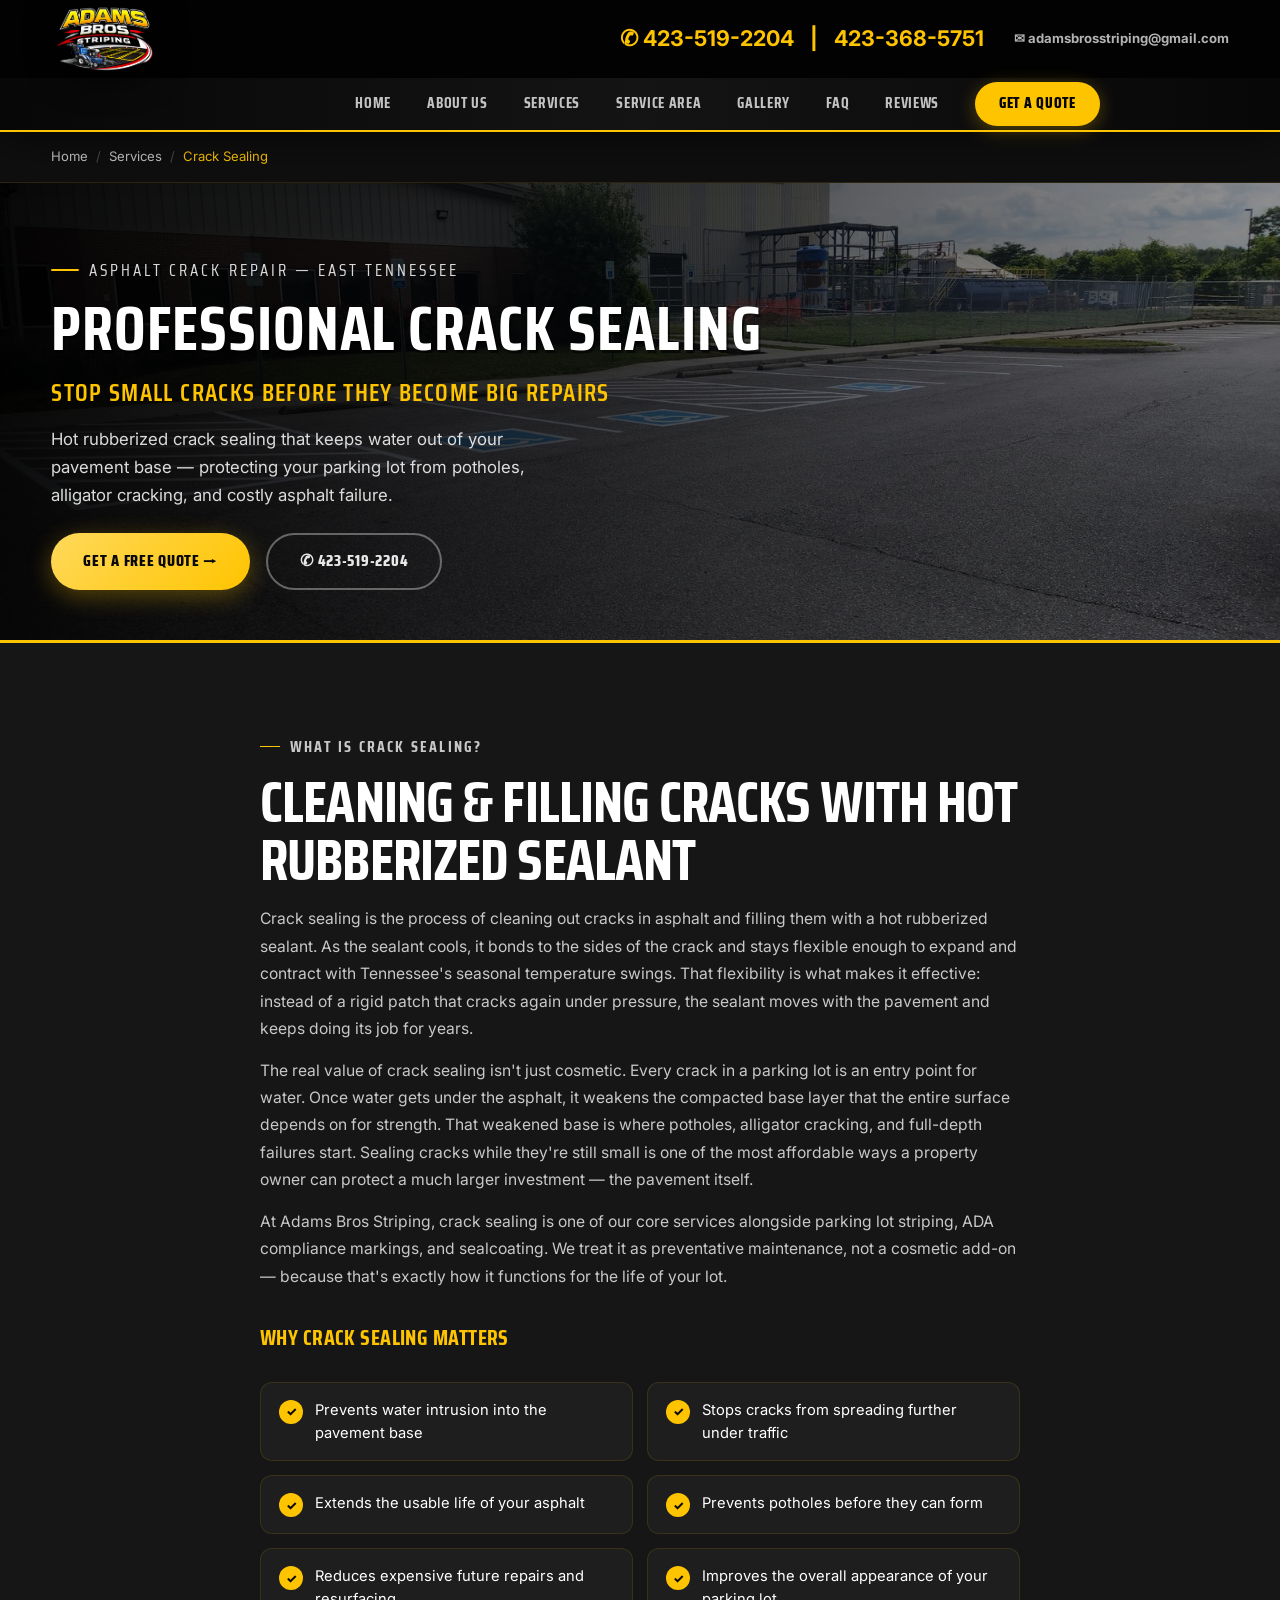
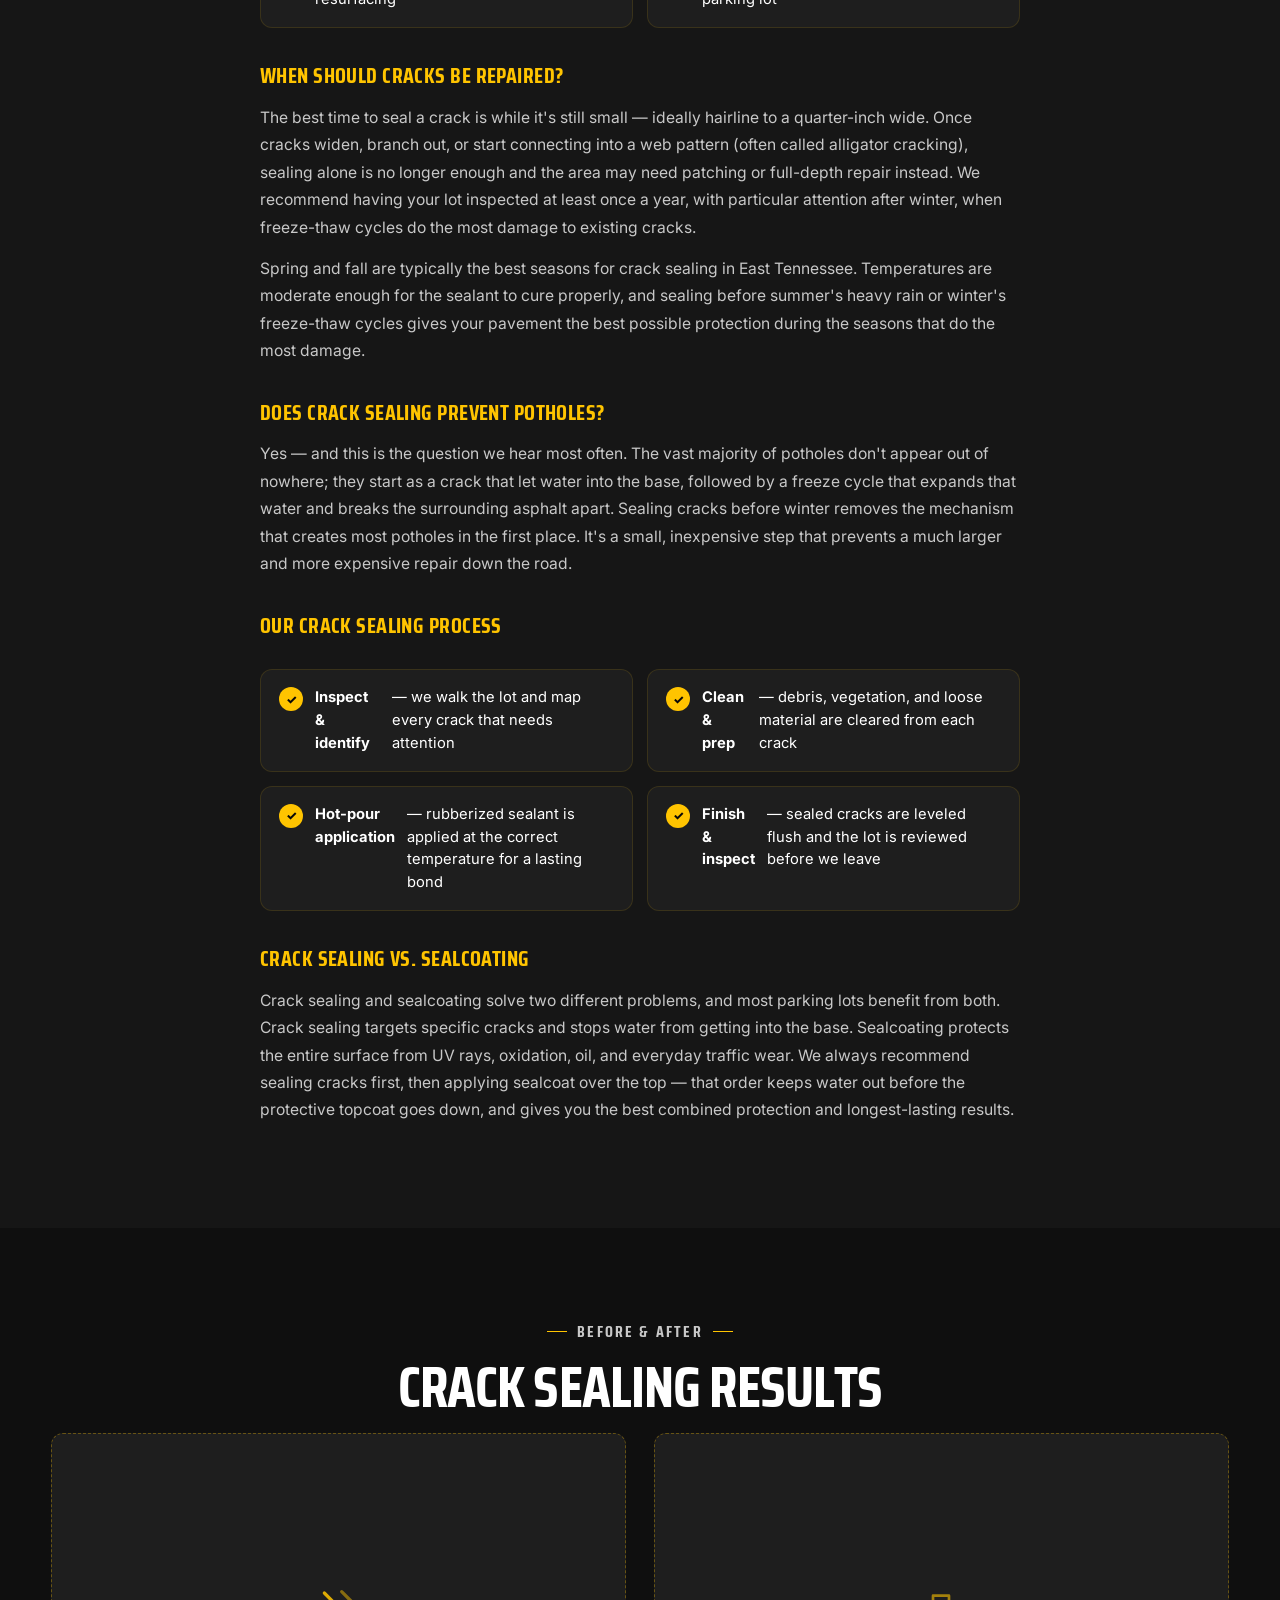
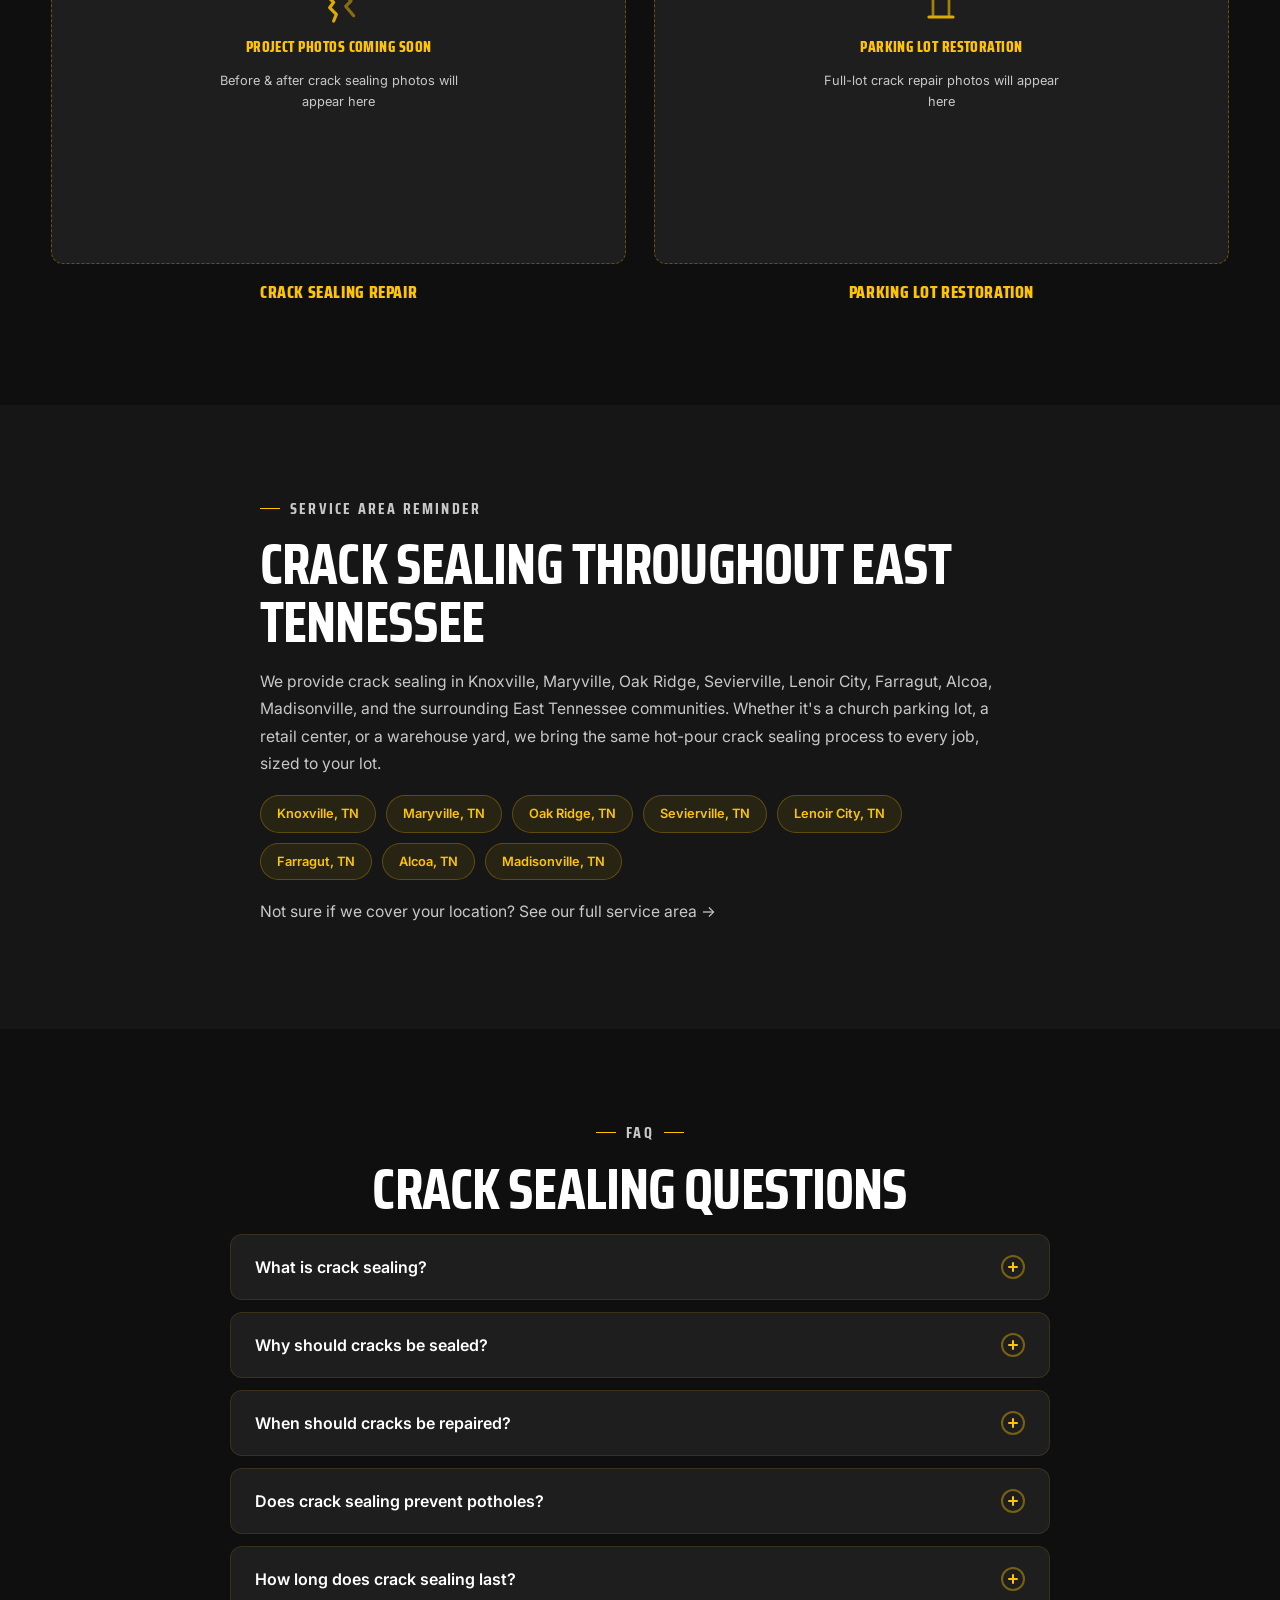
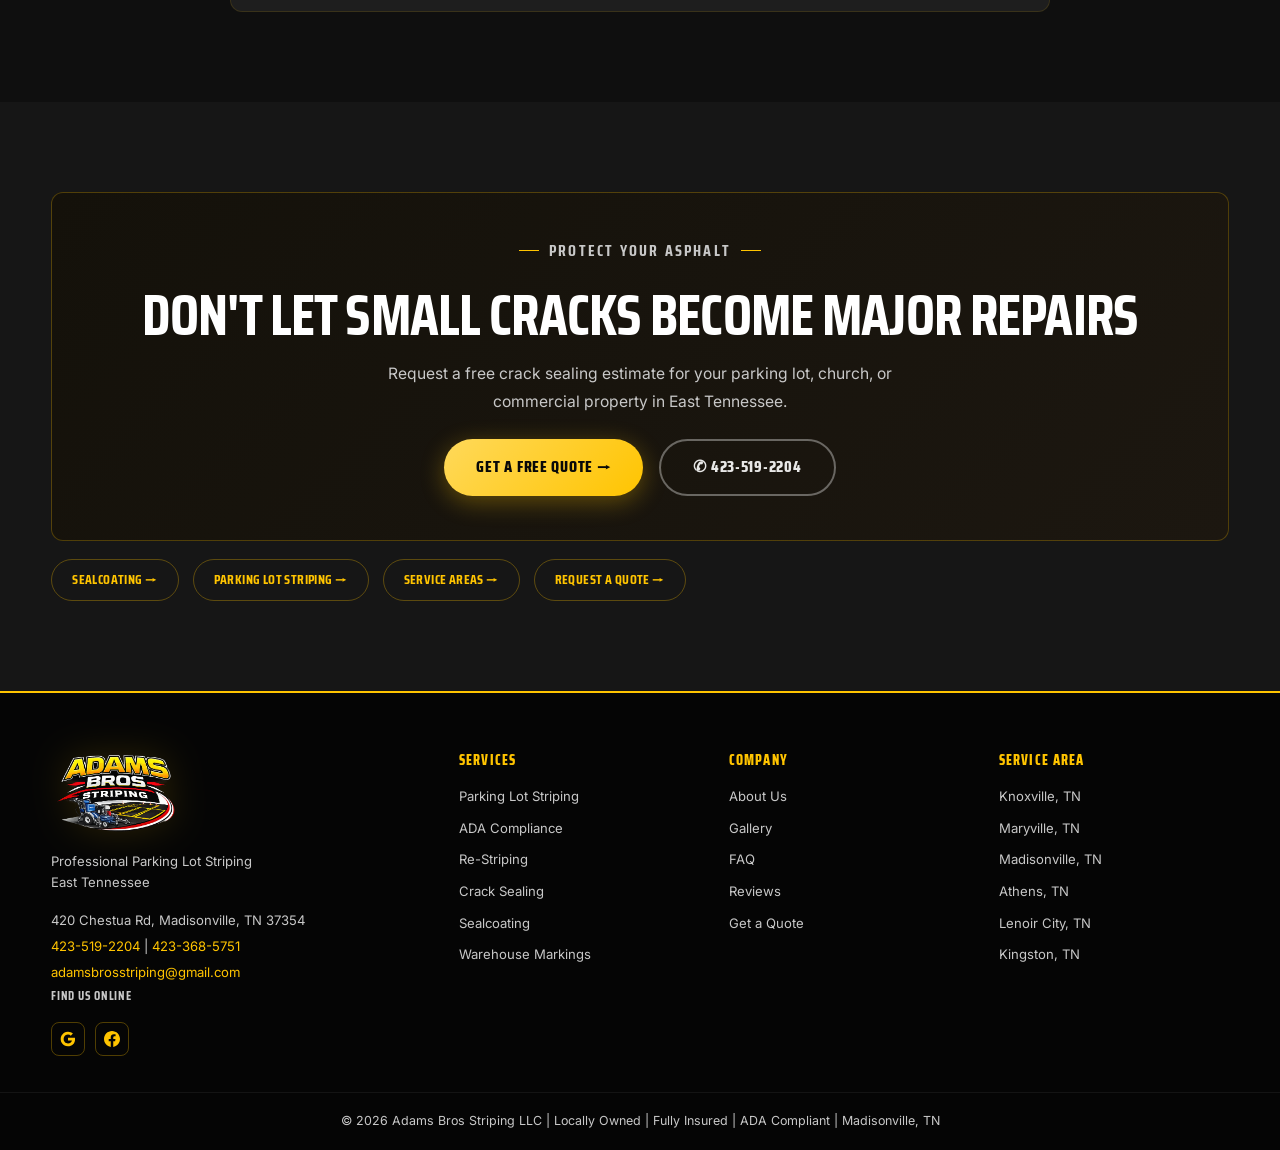
==== services/crack-sealing/index.html @ 1190835a "feat: add Crack Sealing & Sealcoating as core services" ====
<!DOCTYPE html>
<html lang="en">
<head>
<meta charset="utf-8">
<meta name="viewport" content="width=device-width, initial-scale=1.0">
<title>Crack Sealing in East Tennessee | Adams Bros Striping</title>
<meta name="description" content="Professional hot rubberized crack sealing for parking lots across East Tennessee. Stop water damage and potholes before they start. Free estimates — call 423-519-2204.">
<link rel="canonical" href="https://adamsstriping.com/services/crack-sealing/">

<meta property="og:type" content="website">
<meta property="og:url" content="https://adamsstriping.com/services/crack-sealing/">
<meta property="og:title" content="Crack Sealing in East Tennessee | Adams Bros Striping">
<meta property="og:description" content="Hot rubberized crack sealing that stops water intrusion, spreading cracks, and potholes. Serving Knoxville, Maryville, Oak Ridge, Sevierville &amp; East Tennessee.">
<meta property="og:image" content="https://adamsstriping.com/assets/finished-work-03.jpg">
<meta property="og:locale" content="en_US">
<meta property="og:site_name" content="Adams Bros Striping">

<meta name="twitter:card" content="summary_large_image">
<meta name="twitter:title" content="Crack Sealing in East Tennessee | Adams Bros Striping">
<meta name="twitter:description" content="Hot rubberized crack sealing that stops water intrusion, spreading cracks, and potholes throughout East Tennessee. Free estimates.">
<meta name="twitter:image" content="https://adamsstriping.com/assets/finished-work-03.jpg">

<meta name="geo.region" content="US-TN">
<meta name="geo.placename" content="Madisonville, Tennessee">
<meta name="geo.position" content="35.5198;-84.3632">
<meta name="ICBM" content="35.5198, -84.3632">

<link rel="icon" href="/favicon.ico" sizes="any">
<link rel="icon" type="image/png" sizes="32x32" href="/favicon-32x32.png">
<link rel="icon" type="image/png" sizes="16x16" href="/favicon-16x16.png">
<link rel="apple-touch-icon" href="/apple-touch-icon.png">
<link rel="manifest" href="/site.webmanifest">
<meta name="theme-color" content="#000000">

<link rel="preconnect" href="https://fonts.googleapis.com">
<link rel="preconnect" href="https://fonts.gstatic.com" crossorigin>
<link href="https://fonts.googleapis.com/css2?family=Saira+Condensed:wght@500;600;700;800&amp;family=Inter:wght@300;400;500;600;700&amp;display=swap" rel="stylesheet">
<link rel="stylesheet" href="../../styles.css">

<script type="application/ld+json">
{"@context":"https://schema.org","@type":"BreadcrumbList","itemListElement":[{"@type":"ListItem","position":1,"name":"Home","item":"https://adamsstriping.com/"},{"@type":"ListItem","position":2,"name":"Services","item":"https://adamsstriping.com/#services"},{"@type":"ListItem","position":3,"name":"Crack Sealing","item":"https://adamsstriping.com/services/crack-sealing/"}]}
</script>
<script type="application/ld+json">
{"@context":"https://schema.org","@type":"Service","serviceType":"Asphalt Crack Sealing","name":"Crack Sealing","description":"Hot rubberized crack sealing for parking lots and asphalt surfaces, preventing water intrusion, pothole formation, and costly pavement failure.","provider":{"@type":"LocalBusiness","name":"Adams Bros Striping LLC","telephone":"+14235192204","url":"https://adamsstriping.com","address":{"@type":"PostalAddress","streetAddress":"420 Chestua Rd","addressLocality":"Madisonville","addressRegion":"TN","postalCode":"37354","addressCountry":"US"}},"areaServed":[{"@type":"City","name":"Knoxville"},{"@type":"City","name":"Maryville"},{"@type":"City","name":"Oak Ridge"},{"@type":"City","name":"Sevierville"},{"@type":"City","name":"Madisonville"},{"@type":"City","name":"Lenoir City"},{"@type":"City","name":"Farragut"},{"@type":"City","name":"Alcoa"}],"url":"https://adamsstriping.com/services/crack-sealing/"}
</script>
<script type="application/ld+json">
{"@context":"https://schema.org","@type":"FAQPage","mainEntity":[{"@type":"Question","name":"What is crack sealing?","acceptedAnswer":{"@type":"Answer","text":"Crack sealing is the process of cleaning out cracks in asphalt and filling them with a hot rubberized sealant. The sealant bonds to the sides of the crack and flexes with temperature changes, keeping water from reaching the base layer underneath the pavement."}},{"@type":"Question","name":"Why should cracks be sealed?","acceptedAnswer":{"@type":"Answer","text":"Unsealed cracks let water seep beneath the asphalt, where it weakens the base, freezes and expands in winter, and accelerates alligator cracking and potholes. Sealing cracks early is one of the most cost-effective ways to protect a parking lot and delay expensive resurfacing."}},{"@type":"Question","name":"When should cracks be repaired?","acceptedAnswer":{"@type":"Answer","text":"Cracks should be sealed as soon as they appear, ideally while they are still hairline or small. Sealing in spring or fall, before heavy rain or freeze-thaw cycles, gives the sealant the best chance to cure properly and protect the pavement year-round."}},{"@type":"Question","name":"Does crack sealing prevent potholes?","acceptedAnswer":{"@type":"Answer","text":"Yes. Most potholes start as small cracks that let water into the base. Sealing those cracks before winter or heavy rain removes the main cause of pothole formation and significantly reduces the risk of larger pavement failures."}},{"@type":"Question","name":"How long does crack sealing last?","acceptedAnswer":{"@type":"Answer","text":"Properly applied hot rubberized crack sealant typically lasts 3-5 years, depending on traffic volume, crack size, and weather exposure. Routine crack sealing every few years is far less expensive than patching or repaving a deteriorated lot."}}]}
</script>
<meta name="deploy-version" content="adams-striping-crack-sealcoat-2026-07-23">
</head>
<body>

<div class="sticky-cta" id="stickyCta" aria-hidden="true">
  <a class="sticky-cta-btn" href="../../#quote">Get a Free Quote →</a>
</div>

<header class="site-header">
  <div class="topbar">
    <a class="brand" href="../../#home" aria-label="Adams Bros Striping Home">
      <img src="../../assets/adams-bros-logo.png" alt="Adams Bros Striping logo" width="220" height="150">
    </a>
    <div class="top-contact">
      <span>✆ <a href="tel:4235192204">423-519-2204</a></span>
      <b>|</b>
      <span><a href="tel:4233685751">423-368-5751</a></span>
      <span class="mail">✉ <a href="mailto:adamsbrosstriping@gmail.com">adamsbrosstriping@gmail.com</a></span>
    </div>
    <button class="menu-btn" id="menuBtn" aria-controls="navMenu" aria-expanded="false" aria-label="Open navigation menu">
      <span></span><span></span><span></span>
    </button>
  </div>
  <nav class="nav" id="navMenu" aria-label="Main navigation">
    <a href="../../#home">Home</a>
    <a href="../../#about">About Us</a>
    <a href="../../#services">Services</a>
    <a href="../../#service-area">Service Area</a>
    <a href="../../#gallery">Gallery</a>
    <a href="#faq">FAQ</a>
    <a href="../../#testimonials">Reviews</a>
    <a class="quote-nav" href="../../#quote">Get a Quote</a>
  </nav>
</header>

<div class="breadcrumb-bar">
  <div class="container breadcrumb">
    <a href="../../#home">Home</a><span class="sep">/</span>
    <a href="../../#services">Services</a><span class="sep">/</span>
    <span class="current" aria-current="page">Crack Sealing</span>
  </div>
</div>

<main>

  <section class="hero hero--page hero--crack" aria-label="Crack sealing hero">
    <div class="hero-content">
      <p class="hero-eyebrow">Asphalt Crack Repair — East Tennessee</p>
      <h1>Professional Crack Sealing</h1>
      <h2>Stop Small Cracks Before They Become Big Repairs</h2>
      <p>Hot rubberized crack sealing that keeps water out of your pavement base — protecting your parking lot from potholes, alligator cracking, and costly asphalt failure.</p>
      <div class="hero-btns">
        <a class="btn" href="../../#quote">Get a Free Quote →</a>
        <a class="btn btn-outline" href="tel:4235192204">✆ 423-519-2204</a>
      </div>
    </div>
  </section>

  <section class="section">
    <div class="container svc-prose">
      <p class="eyebrow">What Is Crack Sealing?</p>
      <h2>Cleaning &amp; Filling Cracks With Hot Rubberized Sealant</h2>
      <p>Crack sealing is the process of cleaning out cracks in asphalt and filling them with a hot rubberized sealant. As the sealant cools, it bonds to the sides of the crack and stays flexible enough to expand and contract with Tennessee's seasonal temperature swings. That flexibility is what makes it effective: instead of a rigid patch that cracks again under pressure, the sealant moves with the pavement and keeps doing its job for years.</p>
      <p>The real value of crack sealing isn't just cosmetic. Every crack in a parking lot is an entry point for water. Once water gets under the asphalt, it weakens the compacted base layer that the entire surface depends on for strength. That weakened base is where potholes, alligator cracking, and full-depth failures start. Sealing cracks while they're still small is one of the most affordable ways a property owner can protect a much larger investment — the pavement itself.</p>
      <p>At Adams Bros Striping, crack sealing is one of our core services alongside <a href="../../#services">parking lot striping</a>, ADA compliance markings, and <a href="sealcoating/">sealcoating</a>. We treat it as preventative maintenance, not a cosmetic add-on — because that's exactly how it functions for the life of your lot.</p>

      <h3>Why Crack Sealing Matters</h3>
      <ul class="benefit-grid">
        <li>Prevents water intrusion into the pavement base</li>
        <li>Stops cracks from spreading further under traffic</li>
        <li>Extends the usable life of your asphalt</li>
        <li>Prevents potholes before they can form</li>
        <li>Reduces expensive future repairs and resurfacing</li>
        <li>Improves the overall appearance of your parking lot</li>
      </ul>

      <h3>When Should Cracks Be Repaired?</h3>
      <p>The best time to seal a crack is while it's still small — ideally hairline to a quarter-inch wide. Once cracks widen, branch out, or start connecting into a web pattern (often called alligator cracking), sealing alone is no longer enough and the area may need patching or full-depth repair instead. We recommend having your lot inspected at least once a year, with particular attention after winter, when freeze-thaw cycles do the most damage to existing cracks.</p>
      <p>Spring and fall are typically the best seasons for crack sealing in East Tennessee. Temperatures are moderate enough for the sealant to cure properly, and sealing before summer's heavy rain or winter's freeze-thaw cycles gives your pavement the best possible protection during the seasons that do the most damage.</p>

      <h3>Does Crack Sealing Prevent Potholes?</h3>
      <p>Yes — and this is the question we hear most often. The vast majority of potholes don't appear out of nowhere; they start as a crack that let water into the base, followed by a freeze cycle that expands that water and breaks the surrounding asphalt apart. Sealing cracks before winter removes the mechanism that creates most potholes in the first place. It's a small, inexpensive step that prevents a much larger and more expensive repair down the road.</p>

      <h3>Our Crack Sealing Process</h3>
      <ul class="benefit-grid">
        <li><strong>Inspect &amp; identify</strong> — we walk the lot and map every crack that needs attention</li>
        <li><strong>Clean &amp; prep</strong> — debris, vegetation, and loose material are cleared from each crack</li>
        <li><strong>Hot-pour application</strong> — rubberized sealant is applied at the correct temperature for a lasting bond</li>
        <li><strong>Finish &amp; inspect</strong> — sealed cracks are leveled flush and the lot is reviewed before we leave</li>
      </ul>

      <h3>Crack Sealing vs. Sealcoating</h3>
      <p>Crack sealing and <a href="sealcoating/">sealcoating</a> solve two different problems, and most parking lots benefit from both. Crack sealing targets specific cracks and stops water from getting into the base. Sealcoating protects the entire surface from UV rays, oxidation, oil, and everyday traffic wear. We always recommend sealing cracks first, then applying sealcoat over the top — that order keeps water out before the protective topcoat goes down, and gives you the best combined protection and longest-lasting results.</p>
    </div>
  </section>

  <section class="section">
    <div class="container">
      <p class="eyebrow center">Before &amp; After</p>
      <h2 class="center-title">Crack Sealing Results</h2>
      <!--
        Ready to activate once real project photos are available — replace the
        .ph-card block below with a .ba-card slider matching the homepage gallery:

        <div class="ba-card reveal">
          <div class="ba-slider" role="slider" tabindex="0" aria-label="Before and after: crack sealing" aria-valuemin="0" aria-valuemax="100" aria-valuenow="50">
            <img src="../../assets/crack-sealing-before.jpg" alt="Cracked asphalt parking lot before crack sealing">
            <div class="ba-after"><img src="../../assets/crack-sealing-after.jpg" alt="Parking lot after hot rubberized crack sealing"></div>
            <div class="ba-handle" aria-hidden="true"></div>
            <span class="label before">Before</span>
            <span class="label after">After</span>
          </div>
          <h3>Crack Sealing Repair</h3>
        </div>
      -->
      <div class="ph-grid">
        <div class="ph-card-wrap">
          <div class="ph-card reveal">
            <svg xmlns="http://www.w3.org/2000/svg" viewBox="0 0 30 30" fill="none" aria-hidden="true">
              <path d="M4 6 L11 13 L8 17 L13 22 L11 27" stroke="#FFC400" stroke-width="2.4" stroke-linecap="round" stroke-linejoin="round"></path>
              <path d="M17 5 L24 12 L20 16 L26 23" stroke="#FFC400" stroke-width="2.4" stroke-linecap="round" stroke-linejoin="round" opacity="0.55"></path>
            </svg>
            <strong>Project Photos Coming Soon</strong>
            <span>Before &amp; after crack sealing photos will appear here</span>
          </div>
          <h3>Crack Sealing Repair</h3>
        </div>
        <div class="ph-card-wrap">
          <div class="ph-card reveal">
            <svg xmlns="http://www.w3.org/2000/svg" viewBox="0 0 30 30" fill="none" aria-hidden="true">
              <path d="M6 24 L24 24" stroke="#FFC400" stroke-width="2.4" stroke-linecap="round"></path>
              <path d="M9 24 L9 8 L21 8 L21 24" stroke="#FFC400" stroke-width="2" stroke-linecap="round" stroke-linejoin="round" opacity="0.7"></path>
            </svg>
            <strong>Parking Lot Restoration</strong>
            <span>Full-lot crack repair photos will appear here</span>
          </div>
          <h3>Parking Lot Restoration</h3>
        </div>
      </div>
    </div>
  </section>

  <section class="section">
    <div class="container svc-prose">
      <p class="eyebrow">Service Area Reminder</p>
      <h2>Crack Sealing Throughout East Tennessee</h2>
      <p>We provide crack sealing in Knoxville, Maryville, Oak Ridge, Sevierville, Lenoir City, Farragut, Alcoa, Madisonville, and the surrounding East Tennessee communities. Whether it's a church parking lot, a retail center, or a warehouse yard, we bring the same hot-pour crack sealing process to every job, sized to your lot.</p>
      <div class="area-chip-row">
        <span class="area-chip">Knoxville, TN</span>
        <span class="area-chip">Maryville, TN</span>
        <span class="area-chip">Oak Ridge, TN</span>
        <span class="area-chip">Sevierville, TN</span>
        <span class="area-chip">Lenoir City, TN</span>
        <span class="area-chip">Farragut, TN</span>
        <span class="area-chip">Alcoa, TN</span>
        <span class="area-chip">Madisonville, TN</span>
      </div>
      <p style="margin-top:18px;">Not sure if we cover your location? <a href="../../#service-area">See our full service area →</a></p>
    </div>
  </section>

  <section class="section faq-section" id="faq">
    <div class="container">
      <p class="eyebrow center">FAQ</p>
      <h2 class="center-title">Crack Sealing Questions</h2>
      <div class="faq-list">
        <div class="faq-item reveal">
          <button class="faq-q" aria-expanded="false">What is crack sealing?<span class="faq-icon" aria-hidden="true"></span></button>
          <div class="faq-a" hidden><p>Crack sealing is the process of cleaning out cracks in asphalt and filling them with a hot rubberized sealant. The sealant bonds to the sides of the crack and flexes with temperature changes, keeping water from reaching the base layer underneath the pavement.</p></div>
        </div>
        <div class="faq-item reveal">
          <button class="faq-q" aria-expanded="false">Why should cracks be sealed?<span class="faq-icon" aria-hidden="true"></span></button>
          <div class="faq-a" hidden><p>Unsealed cracks let water seep beneath the asphalt, where it weakens the base, freezes and expands in winter, and accelerates alligator cracking and potholes. Sealing cracks early is one of the most cost-effective ways to protect a parking lot and delay expensive resurfacing.</p></div>
        </div>
        <div class="faq-item reveal">
          <button class="faq-q" aria-expanded="false">When should cracks be repaired?<span class="faq-icon" aria-hidden="true"></span></button>
          <div class="faq-a" hidden><p>Cracks should be sealed as soon as they appear, ideally while they are still hairline or small. Sealing in spring or fall, before heavy rain or freeze-thaw cycles, gives the sealant the best chance to cure properly and protect the pavement year-round.</p></div>
        </div>
        <div class="faq-item reveal">
          <button class="faq-q" aria-expanded="false">Does crack sealing prevent potholes?<span class="faq-icon" aria-hidden="true"></span></button>
          <div class="faq-a" hidden><p>Yes. Most potholes start as small cracks that let water into the base. Sealing those cracks before winter or heavy rain removes the main cause of pothole formation and significantly reduces the risk of larger pavement failures.</p></div>
        </div>
        <div class="faq-item reveal">
          <button class="faq-q" aria-expanded="false">How long does crack sealing last?<span class="faq-icon" aria-hidden="true"></span></button>
          <div class="faq-a" hidden><p>Properly applied hot rubberized crack sealant typically lasts 3–5 years, depending on traffic volume, crack size, and weather exposure. Routine crack sealing every few years is far less expensive than patching or repaving a deteriorated lot.</p></div>
        </div>
      </div>
    </div>
  </section>

  <section class="section">
    <div class="container">
      <div class="cta-band reveal">
        <p class="eyebrow center">Protect Your Asphalt</p>
        <h2 class="center-title" style="margin-bottom:0;">Don't Let Small Cracks Become Major Repairs</h2>
        <p style="margin-top:16px;">Request a free crack sealing estimate for your parking lot, church, or commercial property in East Tennessee.</p>
        <div class="hero-btns">
          <a class="btn" href="../../#quote">Get a Free Quote →</a>
          <a class="btn btn-outline" href="tel:4235192204">✆ 423-519-2204</a>
        </div>
      </div>
      <div class="related-links">
        <a href="sealcoating/">Sealcoating →</a>
        <a href="../../#services">Parking Lot Striping →</a>
        <a href="../../#service-area">Service Areas →</a>
        <a href="../../#quote">Request a Quote →</a>
      </div>
    </div>
  </section>

</main>

<footer>
  <div class="container footer-inner">
    <div class="footer-brand">
      <img src="../../assets/adams-bros-logo.png" alt="Adams Bros Striping" width="160" height="109" loading="lazy">
      <p class="footer-tagline">Professional Parking Lot Striping<br>East Tennessee</p>
      <address class="footer-address">
        420 Chestua Rd, Madisonville, TN 37354<br>
        <a href="tel:4235192204">423-519-2204</a> | <a href="tel:4233685751">423-368-5751</a><br>
        <a href="mailto:adamsbrosstriping@gmail.com">adamsbrosstriping@gmail.com</a>
      </address>
      <div class="footer-social-label">Find Us Online</div>
      <div class="footer-social">
        <a href="https://www.google.com/maps/search/Adams+Bros+Striping+Madisonville+TN" target="_blank" rel="noopener noreferrer" title="Google Business Profile" aria-label="Adams Bros Striping on Google Maps">
          <svg width="16" height="16" viewBox="0 0 24 24" fill="currentColor" aria-hidden="true"><path d="M22.56 12.25c0-.78-.07-1.53-.2-2.25H12v4.26h5.92c-.26 1.37-1.04 2.53-2.21 3.31v2.77h3.57c2.08-1.92 3.28-4.74 3.28-8.09z"></path><path d="M12 23c2.97 0 5.46-.98 7.28-2.66l-3.57-2.77c-.98.66-2.23 1.06-3.71 1.06-2.86 0-5.29-1.93-6.16-4.53H2.18v2.84C3.99 20.53 7.7 23 12 23z"></path><path d="M5.84 14.09c-.22-.66-.35-1.36-.35-2.09s.13-1.43.35-2.09V7.07H2.18C1.43 8.55 1 10.22 1 12s.43 3.45 1.18 4.93l3.66-2.84z"></path><path d="M12 5.38c1.62 0 3.06.56 4.21 1.64l3.15-3.15C17.45 2.09 14.97 1 12 1 7.7 1 3.99 3.47 2.18 7.07l3.66 2.84c.87-2.6 3.3-4.53 6.16-4.53z"></path></svg>
        </a>
        <a href="https://www.facebook.com" target="_blank" rel="noopener noreferrer" title="Facebook" aria-label="Adams Bros Striping on Facebook">
          <svg width="16" height="16" viewBox="0 0 24 24" fill="currentColor" aria-hidden="true"><path d="M24 12.073c0-6.627-5.373-12-12-12s-12 5.373-12 12c0 5.99 4.388 10.954 10.125 11.854v-8.385H7.078v-3.47h3.047V9.43c0-3.007 1.792-4.669 4.533-4.669 1.312 0 2.686.235 2.686.235v2.953H15.83c-1.491 0-1.956.925-1.956 1.874v2.25h3.328l-.532 3.47h-2.796v8.385C19.612 23.027 24 18.062 24 12.073z"></path></svg>
        </a>
      </div>
    </div>
    <div class="footer-nav">
      <strong>Services</strong>
      <a href="../../#services">Parking Lot Striping</a>
      <a href="../../#services">ADA Compliance</a>
      <a href="../../#services">Re-Striping</a>
      <a href="./">Crack Sealing</a>
      <a href="../sealcoating/">Sealcoating</a>
      <a href="../../#services">Warehouse Markings</a>
    </div>
    <div class="footer-nav">
      <strong>Company</strong>
      <a href="../../#about">About Us</a>
      <a href="../../#gallery">Gallery</a>
      <a href="#faq">FAQ</a>
      <a href="../../#testimonials">Reviews</a>
      <a href="../../#quote">Get a Quote</a>
    </div>
    <div class="footer-nav">
      <strong>Service Area</strong>
      <a href="../../#service-area">Knoxville, TN</a>
      <a href="../../#service-area">Maryville, TN</a>
      <a href="../../#service-area">Madisonville, TN</a>
      <a href="../../#service-area">Athens, TN</a>
      <a href="../../#service-area">Lenoir City, TN</a>
      <a href="../../#service-area">Kingston, TN</a>
    </div>
  </div>
  <div class="footer-bottom">
    <p>© 2026 Adams Bros Striping LLC | Locally Owned | Fully Insured | ADA Compliant | Madisonville, TN</p>
  </div>
</footer>

<script src="../../script.js"></script>
</body>
</html>
---- styles.css ----
/* ============================================================
   ADAMS BROS STRIPING — styles.css  (v15)
   Fonts: Saira Condensed (display) + Inter (body)
   ============================================================ */

/* ── Variables ── */
:root {
  --yellow:  #FFC400;
  --yellow2: #FFD95A;
  --red:     #D71920;
  --black:   #050505;
  --black2:  #0f0f0f;
  --black3:  #161616;
  --black4:  #1e1e1e;
  --text:    #ffffff;
  --muted:   #c8c8c8;
  --line:    rgba(255,196,0,0.45);
  --radius:  12px;
}

/* ── Reset ── */
*, *::before, *::after { box-sizing: border-box; margin: 0; padding: 0; }
html { scroll-behavior: smooth; }
body { font-family: 'Inter', Arial, sans-serif; background: var(--black); color: var(--text); line-height: 1.65; overflow-x: hidden; }
img  { max-width: 100%; display: block; }
a    { text-decoration: none; color: inherit; }
address { font-style: normal; }
::-webkit-scrollbar { width: 5px; }
::-webkit-scrollbar-track { background: var(--black2); }
::-webkit-scrollbar-thumb { background: var(--yellow); border-radius: 3px; }
.container { width: min(1180px, 92%); margin: auto; }

/* ── Visually hidden (accessible labels) ── */
.visually-hidden {
  position: absolute;
  width: 1px; height: 1px;
  padding: 0; margin: -1px;
  overflow: hidden;
  clip: rect(0,0,0,0);
  white-space: nowrap;
  border: 0;
}

/* ── STICKY CTA ── */
.sticky-cta {
  position: fixed;
  bottom: 28px;
  right: 28px;
  z-index: 500;
  opacity: 0;
  transform: translateY(16px);
  pointer-events: none;
  transition: opacity 0.35s ease, transform 0.35s ease;
}
.sticky-cta.visible {
  opacity: 1;
  transform: translateY(0);
  pointer-events: auto;
}
.sticky-cta-btn {
  display: inline-flex;
  align-items: center;
  gap: 8px;
  background: linear-gradient(135deg, #FFD95A, #FFC400);
  color: #080808;
  font-family: 'Saira Condensed', sans-serif;
  font-weight: 800;
  font-size: 0.95rem;
  text-transform: uppercase;
  letter-spacing: 0.04em;
  padding: 14px 26px;
  border-radius: 100px;
  box-shadow: 0 8px 32px rgba(255,196,0,0.45), 0 2px 8px rgba(0,0,0,0.4);
  transition: all 0.25s;
}
.sticky-cta-btn:hover {
  transform: translateY(-2px);
  box-shadow: 0 14px 40px rgba(255,196,0,0.55), 0 4px 12px rgba(0,0,0,0.4);
}

/* ── HEADER ── */
.site-header {
  position: sticky; top: 0; z-index: 200;
  background: rgba(3,3,3,0.96);
  border-bottom: 2px solid var(--yellow);
  box-shadow: 0 6px 40px rgba(0,0,0,0.6);
  backdrop-filter: blur(12px);
}
.topbar {
  height: 78px; display: flex; align-items: center;
  justify-content: flex-end;
  width: min(1280px, 92%); margin: auto; position: relative;
}
.brand {
  position: absolute; left: 0; top: 50%;
  transform: translateY(-50%);
  z-index: 3;
  flex-shrink: 0;
  min-width: 0;
}
.brand img {
  display: block;
  width: auto;
  height: clamp(56px, 6vw, 72px);
  max-width: 130px;
  object-fit: contain;
  filter: drop-shadow(0 4px 18px rgba(0,0,0,0.85));
  mix-blend-mode: screen;
}
.top-contact {
  display: flex; gap: 16px; align-items: center;
  color: var(--yellow); font-size: clamp(0.95rem, 1.8vw, 1.35rem); font-weight: 700;
}
.top-contact a { color: var(--yellow); }
.top-contact .mail { font-size: 0.82rem; color: rgba(255,255,255,0.7); margin-left: 14px; }
.top-contact .mail a { color: rgba(255,255,255,0.7); }
.nav {
  height: 52px; display: flex; align-items: center;
  justify-content: center; gap: 36px;
  background: linear-gradient(90deg, #070707, #141414, #070707);
  padding-left: 175px;
}
.nav a {
  font-family: 'Saira Condensed', sans-serif;
  font-weight: 700; font-size: 0.95rem;
  text-transform: uppercase; letter-spacing: 0.045em;
  color: rgba(255,255,255,0.75);
  transition: color 0.2s;
  position: relative;
}
.nav a::after {
  content: ''; position: absolute; bottom: -4px; left: 0; right: 0;
  height: 2px; background: var(--yellow);
  transform: scaleX(0); transform-origin: left;
  transition: transform 0.25s ease;
}
.nav a:hover { color: var(--yellow); }
.nav a:hover::after { transform: scaleX(1); }
.quote-nav {
  background: var(--yellow) !important; color: #050505 !important;
  padding: 9px 24px !important; border-radius: 100px !important;
  font-weight: 800 !important;
  box-shadow: 0 4px 18px rgba(255,196,0,0.3);
}
.quote-nav::after { display: none !important; }
.menu-btn { display: none; background: none; border: 0; flex-direction: column; gap: 5px; cursor: pointer; padding: 4px; }
.menu-btn span { display: block; width: 25px; height: 2px; background: #fff; border-radius: 1px; transition: 0.3s; }

/* ── SCROLL REVEAL ── */
.reveal {
  opacity: 0; transform: translateY(36px);
  transition: opacity 0.7s cubic-bezier(0.25,0.46,0.45,0.94),
              transform 0.7s cubic-bezier(0.25,0.46,0.45,0.94);
}
.reveal.visible { opacity: 1; transform: translateY(0); }
.reveal-left {
  opacity: 0; transform: translateX(-36px);
  transition: opacity 0.7s ease, transform 0.7s ease;
}
.reveal-left.visible { opacity: 1; transform: translateX(0); }
.reveal-right {
  opacity: 0; transform: translateX(36px);
  transition: opacity 0.7s ease, transform 0.7s ease;
}
.reveal-right.visible { opacity: 1; transform: translateX(0); }

/* ── HERO ── */
.hero {
  position: relative; min-height: 580px;
  background: url('assets/hero-parking.png') center/cover no-repeat;
  display: flex; align-items: center;
  border-bottom: 3px solid var(--yellow);
}
.hero-overlay {
  position: absolute; inset: 0;
  background:
    linear-gradient(90deg, rgba(0,0,0,0.93), rgba(0,0,0,0.65) 40%, rgba(0,0,0,0.18)),
    linear-gradient(0deg, rgba(0,0,0,0.38), transparent);
}
.hero-content {
  position: relative; width: min(1180px, 92%);
  margin: auto; padding-top: 24px;
  animation: heroFade 0.9s 0.1s both;
}
@keyframes heroFade {
  from { opacity: 0; transform: translateY(20px); }
  to   { opacity: 1; transform: translateY(0); }
}
.hero-eyebrow {
  font-family: 'Saira Condensed', sans-serif;
  font-size: 0.85rem; font-weight: 700;
  text-transform: uppercase; letter-spacing: 0.18em;
  color: var(--yellow);
  margin-bottom: 14px;
  display: flex; align-items: center; gap: 10px;
}
.hero-eyebrow::before {
  content: ''; width: 28px; height: 2px;
  background: var(--yellow); border-radius: 1px;
}
.hero h1 {
  font-family: 'Saira Condensed', sans-serif;
  font-weight: 700; text-transform: uppercase;
  font-size: clamp(3rem, 7vw, 5.35rem);
  line-height: 0.98; letter-spacing: 0.015em;
  text-shadow: 2px 3px 0 rgba(0,0,0,0.55);
  max-width: 670px;
}
.hero h2 {
  color: var(--yellow); font-size: 1.55rem; margin: 14px 0 12px;
  font-weight: 600; font-family: 'Saira Condensed', sans-serif;
  letter-spacing: 0.055em; text-transform: uppercase;
}
.hero p { max-width: 500px; font-size: 1.05rem; font-weight: 400; color: rgba(255,255,255,0.85); }
.hero-btns {
  display: flex; gap: 16px; flex-wrap: wrap;
  margin-top: 24px;
}
.btn {
  display: inline-flex; align-items: center; gap: 8px;
  background: linear-gradient(135deg, #FFD95A, #FFC400);
  color: #080808; font-weight: 800; text-transform: uppercase;
  font-family: 'Saira Condensed', sans-serif;
  font-size: 1rem; letter-spacing: 0.045em;
  border: 0; border-radius: 100px;
  padding: 13px 32px; margin-top: 0;
  box-shadow: 0 6px 24px rgba(255,196,0,0.32);
  cursor: pointer; transition: all 0.25s;
}
.btn:hover { transform: translateY(-2px); box-shadow: 0 10px 32px rgba(255,196,0,0.44); }
.btn-outline {
  background: transparent;
  color: rgba(255,255,255,0.9) !important;
  border: 2px solid rgba(255,255,255,0.35);
  box-shadow: none;
}
.btn-outline:hover {
  border-color: var(--yellow);
  color: var(--yellow) !important;
  background: rgba(255,196,0,0.08);
  box-shadow: none;
}

/* ── TRUST STRIP ── */
.trust-strip {
  display: grid; grid-template-columns: repeat(4,1fr);
  border-bottom: 3px solid var(--yellow);
  background: var(--black2);
}
.trust-strip div {
  padding: 20px 5%; display: grid;
  grid-template-columns: 48px 1fr; column-gap: 12px;
  align-items: center; border-right: 1px solid var(--line);
}
.trust-strip div:last-child { border-right: none; }
.trust-strip span { font-size: 1.8rem; color: var(--yellow); grid-row: span 2; }
.trust-strip strong { text-transform: uppercase; font-family: 'Saira Condensed', sans-serif; font-size: 1rem; letter-spacing: 0.035em; }
.trust-strip small { color: var(--muted); font-size: 0.8rem; }

/* ── SECTIONS ── */
.section { padding: 90px 0; background: var(--black2); }
.section:nth-of-type(even) { background: var(--black3); }
.eyebrow {
  font-family: 'Saira Condensed', sans-serif;
  color: var(--yellow); font-weight: 700;
  text-transform: uppercase; letter-spacing: 0.14em;
  font-size: 0.82rem; margin-bottom: 10px;
  display: flex; align-items: center; gap: 10px;
}
.eyebrow::before { content: ''; width: 20px; height: 1px; background: var(--yellow); }
.center { text-align: center; }
.center.eyebrow { justify-content: center; }
.center.eyebrow::before, .center.eyebrow::after { content: ''; width: 20px; height: 1px; background: var(--yellow); }
.center-title {
  font-family: 'Saira Condensed', sans-serif;
  text-align: center; font-weight: 700;
  font-size: clamp(2.2rem, 5vw, 3.8rem);
  text-transform: uppercase; letter-spacing: -0.015em;
  line-height: 1.0; margin-bottom: 40px;
}
.section h2 {
  font-family: 'Saira Condensed', sans-serif;
  font-weight: 700; text-transform: uppercase;
  font-size: clamp(2rem, 4.5vw, 3.6rem);
  letter-spacing: -0.015em; line-height: 1.0;
  margin-bottom: 16px;
}
.section p { color: var(--muted); margin-bottom: 14px; font-size: 0.98rem; line-height: 1.75; }
.two-col { display: grid; grid-template-columns: 1fr 1fr; gap: 52px; align-items: center; }

/* ── ABOUT ── */
.info-card {
  background: transparent;
  border: none;
  border-radius: var(--radius);
  padding: 32px;
  box-shadow: none;
}
.info-card img {
  display: block;
  width: auto;
  height: auto;
  max-width: 280px;
  object-fit: contain;
  margin: 0 auto 24px;
  filter: drop-shadow(0 0 24px rgba(255,196,0,0.18));
  mix-blend-mode: screen;
}
.info-card ul { list-style: none; display: flex; flex-direction: column; gap: 10px; }
.info-card li {
  color: var(--text); font-weight: 500; font-size: 0.95rem;
  display: flex; align-items: center; gap: 10px;
}
.info-card li::before {
  content: '\2713'; color: var(--yellow); font-weight: 800;
  width: 22px; height: 22px; border-radius: 50%;
  background: rgba(255,196,0,0.1);
  display: flex; align-items: center; justify-content: center;
  font-size: 0.75rem; flex-shrink: 0;
}

/* ── SERVICES ── */
.service-grid { display: grid; grid-template-columns: repeat(4,1fr); gap: 18px; }
.service-grid article {
  background: var(--black4);
  border: 1px solid rgba(255,196,0,0.12);
  border-radius: var(--radius); padding: 28px 22px;
  box-shadow: 0 16px 40px rgba(0,0,0,0.3);
  transition: all 0.3s ease;
  position: relative; overflow: hidden;
}
.service-grid article::before {
  content: ''; position: absolute; top: 0; left: 0; right: 0; height: 2px;
  background: linear-gradient(90deg, var(--red), var(--yellow));
  transform: scaleX(0); transform-origin: left;
  transition: transform 0.35s ease;
}
.service-grid article:hover { transform: translateY(-8px); border-color: rgba(255,196,0,0.3); box-shadow: 0 28px 60px rgba(0,0,0,0.5); }
.service-grid article:hover::before { transform: scaleX(1); }
.svc-icon {
  width: 60px; height: 60px;
  background: rgba(255,196,0,0.1);
  border: 1px solid rgba(255,196,0,0.2);
  border-radius: 14px;
  display: flex; align-items: center; justify-content: center;
  margin-bottom: 16px;
}
.svc-icon svg {
  width: 30px; height: 30px;
  display: block;
}
.service-grid h3 {
  font-family: 'Saira Condensed', sans-serif;
  font-weight: 800; text-transform: uppercase;
  font-size: 1.25rem; letter-spacing: 0.02em;
  margin-bottom: 8px; color: var(--yellow);
}
.service-grid p { font-size: 0.85rem; color: var(--muted); line-height: 1.65; margin: 0; }

/* ── PRICING NOTE ── */
.pricing-note {
  text-align: center;
  margin-top: 32px;
  font-size: 0.92rem;
  color: var(--muted);
  max-width: 640px;
  margin-left: auto;
  margin-right: auto;
}
.pricing-note a { color: var(--yellow); text-decoration: underline; text-underline-offset: 3px; }

/* ── SERVICE AREA ── */
.service-area-section { background: var(--black); }
.area-intro {
  text-align: center;
  max-width: 640px;
  margin: 0 auto 40px;
  font-size: 1rem;
  color: var(--muted);
}
.area-grid {
  display: grid;
  grid-template-columns: repeat(4, 1fr);
  gap: 16px;
}
.area-card {
  background: var(--black4);
  border: 1px solid rgba(255,196,0,0.12);
  border-radius: var(--radius);
  padding: 22px 20px;
  display: flex; flex-direction: column; gap: 4px;
  transition: border-color 0.25s, transform 0.25s;
}
.area-card:hover {
  border-color: rgba(255,196,0,0.35);
  transform: translateY(-3px);
}
.area-card strong {
  font-family: 'Saira Condensed', sans-serif;
  font-size: 1.05rem; font-weight: 800;
  text-transform: uppercase; letter-spacing: 0.03em;
  color: var(--yellow);
}
.area-card span {
  font-size: 0.82rem;
  color: var(--muted);
}
.area-card--more {
  background: rgba(255,196,0,0.06);
  border-color: rgba(255,196,0,0.25);
  border-style: dashed;
}
.area-card--more strong { color: rgba(255,255,255,0.7); }

/* ── GALLERY ── */
.before-after-grid {
  display: grid;
  grid-template-columns: 1fr 1fr;
  gap: 28px;
  margin-bottom: 48px;
}
/* 3rd card (or any last odd card) spans full width centered */
.ba-card:nth-child(3) {
  grid-column: 1 / -1;
  max-width: 580px;
  margin: 0 auto;
  width: 100%;
}

.ba-card { }
.ba-slider {
  position: relative; overflow: hidden;
  border-radius: var(--radius);
  aspect-ratio: 4/3;
  background: #111;
  box-shadow: 0 16px 50px rgba(0,0,0,0.55);
  border: 1px solid rgba(255,196,0,0.15);
  cursor: ew-resize;
  user-select: none;
}
.ba-slider:focus {
  outline: 2px solid var(--yellow);
  outline-offset: 3px;
}
.ba-slider > img {
  width: 100%; height: 100%; object-fit: cover; object-position: center;
  display: block; pointer-events: none;
}
.ba-after {
  position: absolute; top: 0; left: 0; height: 100%; width: 50%; overflow: hidden;
  border-right: 3px solid var(--yellow);
  transition: none;
}
.ba-after img {
  position: absolute; top: 0; left: 0;
  height: 100%; width: auto; min-width: 100%;
  object-fit: cover; pointer-events: none;
}
.ba-handle {
  position: absolute; top: 0; bottom: 0; left: 50%;
  width: 3px; background: var(--yellow);
  transform: translateX(-50%);
  display: flex; align-items: center; justify-content: center;
  cursor: ew-resize;
}
.ba-handle::before {
  content: '';
  width: 44px; height: 44px;
  background: var(--yellow);
  border-radius: 50%;
  position: absolute;
  box-shadow: 0 4px 16px rgba(0,0,0,0.5);
  z-index: 1;
}
.ba-handle::after {
  content: '\2194';
  position: relative; z-index: 2;
  color: #080808; font-weight: 800; font-size: 1rem;
}
.label {
  position: absolute; top: 12px; z-index: 5;
  padding: 4px 14px; border-radius: 100px;
  font-family: 'Saira Condensed', sans-serif;
  font-size: 0.78rem; font-weight: 700; letter-spacing: 0.12em;
  text-transform: uppercase;
}
.label.before { left: 12px; background: rgba(0,0,0,0.75); color: rgba(255,255,255,0.85); border: 1px solid rgba(255,255,255,0.2); }
.label.after  { right: 12px; background: var(--yellow); color: #080808; }
.ba-card h3 {
  font-family: 'Saira Condensed', sans-serif;
  font-weight: 800; text-transform: uppercase; letter-spacing: 0.035em;
  color: var(--yellow); margin-top: 14px; font-size: 1.1rem;
}

/* ── OUR WORK COMPLETED ── */
.our-work-section { margin-top: 16px; }
.our-work-title {
  font-family: 'Saira Condensed', sans-serif;
  font-weight: 800; text-transform: uppercase;
  font-size: clamp(1.6rem, 3vw, 2.4rem);
  letter-spacing: 0.02em; text-align: center;
  margin-bottom: 8px;
}
.our-work-title span { color: var(--yellow); }
.our-work-sub {
  text-align: center; font-size: 0.88rem;
  color: var(--muted); margin-bottom: 28px; font-weight: 300;
}
.photo-grid {
  display: flex;
  flex-wrap: wrap;
  justify-content: center;
  gap: 24px;
  align-items: stretch;
}
.photo-card {
  flex: 0 1 360px;
  position: relative; border-radius: var(--radius);
  overflow: hidden; border: 1px solid rgba(255,196,0,0.15);
  box-shadow: 0 10px 30px rgba(0,0,0,0.4);
  cursor: pointer;
}
.photo-card img {
  width: 100%; height: 310px; object-fit: cover; object-position: center;
  display: block;
  transition: transform 0.5s cubic-bezier(0.25,0.46,0.45,0.94);
}
.photo-card:hover img { transform: scale(1.06); }
.photo-card-overlay {
  position: absolute; inset: 0;
  background: linear-gradient(to top, rgba(0,0,0,0.75) 0%, transparent 55%);
  opacity: 0; transition: opacity 0.35s;
}
.photo-card:hover .photo-card-overlay { opacity: 1; }
.photo-card-label {
  position: absolute; bottom: 0; left: 0; right: 0;
  padding: 14px 12px 12px;
  font-family: 'Saira Condensed', sans-serif;
  font-size: 0.85rem; font-weight: 700;
  letter-spacing: 0.045em; text-transform: uppercase;
  color: var(--yellow);
  opacity: 0; transform: translateY(6px);
  transition: all 0.35s;
}
.photo-card:hover .photo-card-label { opacity: 1; transform: translateY(0); }

/* ── FAQ ── */
.faq-section { background: var(--black2); }
.faq-list {
  max-width: 820px;
  margin: 0 auto;
  display: flex;
  flex-direction: column;
  gap: 12px;
}
.faq-item {
  background: var(--black4);
  border: 1px solid rgba(255,196,0,0.12);
  border-radius: var(--radius);
  overflow: hidden;
  transition: border-color 0.25s;
}
.faq-item.open,
.faq-item:hover {
  border-color: rgba(255,196,0,0.3);
}
.faq-q {
  width: 100%;
  display: flex;
  align-items: center;
  justify-content: space-between;
  gap: 16px;
  padding: 20px 24px;
  background: none;
  border: none;
  cursor: pointer;
  text-align: left;
  color: var(--text);
  font-family: 'Inter', Arial, sans-serif;
  font-size: 1rem;
  font-weight: 600;
  line-height: 1.4;
  transition: color 0.2s;
}
.faq-q:hover { color: var(--yellow); }
.faq-item.open .faq-q { color: var(--yellow); }
.faq-icon {
  flex-shrink: 0;
  width: 24px; height: 24px;
  border-radius: 50%;
  border: 2px solid rgba(255,196,0,0.4);
  display: flex; align-items: center; justify-content: center;
  position: relative;
  transition: background 0.25s, border-color 0.25s, transform 0.3s;
}
.faq-icon::before,
.faq-icon::after {
  content: '';
  position: absolute;
  background: var(--yellow);
  border-radius: 1px;
  transition: transform 0.3s;
}
.faq-icon::before { width: 10px; height: 2px; }
.faq-icon::after  { width: 2px;  height: 10px; }
.faq-item.open .faq-icon { background: rgba(255,196,0,0.15); border-color: var(--yellow); }
.faq-item.open .faq-icon::after { transform: rotate(90deg); }
.faq-a {
  padding: 0 24px 20px;
  border-top: 1px solid rgba(255,255,255,0.05);
}
.faq-a p {
  margin: 12px 0 0;
  font-size: 0.95rem;
  color: var(--muted);
  line-height: 1.75;
}
.faq-a a { color: var(--yellow); text-decoration: underline; text-underline-offset: 3px; }

/* ── TESTIMONIALS ── */
.testimonials { background: var(--black3); }
.rating-summary {
  display: flex;
  align-items: center;
  justify-content: center;
  gap: 14px;
  margin-bottom: 36px;
}
.rating-stars { color: var(--yellow); font-size: 1.35rem; letter-spacing: 2px; }
.rating-text { color: var(--muted); font-size: 0.92rem; }
.rating-text strong { color: var(--text); }
.rating-text a { color: var(--yellow); text-decoration: underline; text-underline-offset: 3px; }
.review-grid {
  display: grid;
  grid-template-columns: repeat(3, 1fr);
  gap: 20px;
  margin-bottom: 32px;
}
blockquote {
  background: var(--black4);
  border: 1px solid rgba(255,196,0,0.12);
  border-radius: var(--radius);
  padding: 24px;
  display: flex; flex-direction: column; gap: 12px;
  transition: border-color 0.25s, transform 0.25s;
}
blockquote:hover {
  border-color: rgba(255,196,0,0.3);
  transform: translateY(-3px);
}
.stars { color: var(--yellow); font-size: 1rem; letter-spacing: 2px; }
blockquote p {
  color: var(--muted); font-size: 0.9rem; line-height: 1.7;
  font-style: italic; margin: 0;
}
blockquote cite {
  font-style: normal;
  font-weight: 700;
  color: var(--text);
  font-size: 0.88rem;
  display: flex; flex-direction: column; gap: 2px;
}
blockquote cite span {
  font-weight: 400; color: var(--muted); font-size: 0.78rem;
}
.btn-ghost {
  display: inline-flex; align-items: center; gap: 8px;
  border: 1px solid rgba(255,196,0,0.4);
  color: var(--yellow);
  padding: 12px 28px; border-radius: 100px;
  font-family: 'Saira Condensed', sans-serif;
  font-weight: 700; font-size: 0.92rem;
  text-transform: uppercase; letter-spacing: 0.04em;
  transition: all 0.25s;
}
.btn-ghost:hover {
  background: rgba(255,196,0,0.1);
  border-color: var(--yellow);
}
.testimonials-cta { text-align: center; }

/* ── QUOTE ── */
.quote-section { background: var(--black); }
.quote-contact {
  margin: 20px 0;
  font-size: 0.95rem;
  color: var(--muted);
  line-height: 2;
}
.quote-contact a { color: var(--yellow); }
.quote-trust {
  list-style: none;
  display: flex; flex-direction: column; gap: 8px;
  margin-top: 16px;
}
.quote-trust li {
  font-size: 0.9rem; color: var(--muted);
  display: flex; align-items: center; gap: 10px;
}
.quote-trust li::before {
  content: '\2713'; color: var(--yellow); font-weight: 800;
  width: 20px; height: 20px; border-radius: 50%;
  background: rgba(255,196,0,0.1);
  display: flex; align-items: center; justify-content: center;
  font-size: 0.7rem; flex-shrink: 0;
}
.quote-form {
  background: var(--black4);
  border: 1px solid rgba(255,196,0,0.12);
  border-radius: var(--radius);
  padding: 36px 32px;
  box-shadow: 0 20px 60px rgba(0,0,0,0.4);
  display: flex; flex-direction: column; gap: 14px;
}
.form-row { display: grid; grid-template-columns: 1fr 1fr; gap: 14px; }
.form-field { display: flex; flex-direction: column; }
.quote-form input,
.quote-form select,
.quote-form textarea {
  width: 100%;
  background: var(--black3);
  border: 1px solid rgba(255,255,255,0.1);
  border-radius: 8px;
  padding: 13px 16px;
  color: var(--text); font-family: 'Inter', sans-serif; font-size: 0.9rem;
  transition: border-color 0.2s;
  outline: none;
}
.quote-form input:focus,
.quote-form select:focus,
.quote-form textarea:focus {
  border-color: var(--yellow);
  box-shadow: 0 0 0 2px rgba(255,196,0,0.12);
}
.quote-form input::placeholder,
.quote-form textarea::placeholder { color: rgba(255,255,255,0.3); }
.quote-form select { appearance: none; cursor: pointer; }
.quote-form select option { background: var(--black3); }
.quote-form textarea { min-height: 110px; resize: vertical; }
.quote-form .btn { width: 100%; justify-content: center; }
.quote-form small { color: var(--muted); font-size: 0.78rem; text-align: center; }
.hidden { display: none !important; }

/* ── FOOTER ── */
footer {
  background: var(--black);
  border-top: 2px solid var(--yellow);
}
.footer-inner {
  display: grid;
  grid-template-columns: 1.6fr 1fr 1fr 1fr;
  gap: 40px;
  padding: 56px 0 36px;
}
.footer-brand img {
  display: block;
  width: auto;
  height: 88px;
  max-width: 170px;
  object-fit: contain;
  mix-blend-mode: screen;
  filter: drop-shadow(0 0 18px rgba(255,196,0,0.15));
  margin-bottom: 14px;
}
.footer-tagline {
  color: var(--muted);
  font-size: 0.82rem;
  line-height: 1.6;
  margin-bottom: 14px;
}
.footer-address {
  color: var(--muted);
  font-size: 0.82rem;
  line-height: 2;
}
.footer-address a { color: var(--yellow); }
.footer-social {
  display: flex;
  gap: 10px;
  margin-top: 16px;
  align-items: center;
}
.footer-social a {
  display: inline-flex; align-items: center; justify-content: center;
  width: 34px; height: 34px;
  border: 1px solid rgba(255,196,0,0.3);
  border-radius: 8px;
  color: var(--yellow);
  font-size: 0.9rem;
  transition: background 0.2s, border-color 0.2s;
}
.footer-social a:hover { background: rgba(255,196,0,0.12); border-color: var(--yellow); }
.footer-social-label {
  font-size: 0.78rem;
  color: var(--muted);
  font-family: 'Saira Condensed', sans-serif;
  font-weight: 700;
  text-transform: uppercase;
  letter-spacing: 0.06em;
  margin-bottom: 8px;
}
.footer-nav {
  display: flex; flex-direction: column; gap: 10px;
}
.footer-nav strong {
  font-family: 'Saira Condensed', sans-serif;
  font-size: 0.88rem; font-weight: 800;
  text-transform: uppercase; letter-spacing: 0.08em;
  color: var(--yellow); margin-bottom: 4px;
}
.footer-nav a {
  font-size: 0.82rem; color: var(--muted);
  transition: color 0.2s;
}
.footer-nav a:hover { color: var(--yellow); }
.footer-bottom {
  border-top: 1px solid rgba(255,255,255,0.06);
  padding: 18px 0;
  text-align: center;
}
.footer-bottom p { color: var(--muted); font-size: 0.78rem; margin: 0; }

/* ── RESPONSIVE ── */
@media (max-width: 1100px) {
  .service-grid { grid-template-columns: repeat(2, 1fr); }
  .footer-inner { grid-template-columns: 1fr 1fr; gap: 32px; }
}
@media (max-width: 900px) {
  .two-col { grid-template-columns: 1fr; gap: 36px; }
  .review-grid { grid-template-columns: 1fr 1fr; }
  .before-after-grid { grid-template-columns: 1fr; }
  .ba-card:nth-child(3) { grid-column: auto; max-width: 100%; }
  .area-grid { grid-template-columns: repeat(2, 1fr); }
  .trust-strip { grid-template-columns: repeat(2, 1fr); }
}
@media (max-width: 600px) {
  .section { padding: 64px 0; }
  .hero { min-height: 460px; }
  .service-grid { grid-template-columns: 1fr; }
  .before-after-grid { grid-template-columns: 1fr; gap: 20px; }
  .form-row { grid-template-columns: 1fr; }
  .review-grid { grid-template-columns: 1fr; }
  .footer-inner { grid-template-columns: 1fr; }
  .topbar { height: 64px; }
  .brand img { width: auto; height: 48px; max-width: 120px; }
  .top-contact { display: none; }
  .nav { gap: 0; flex-direction: column; height: auto; padding: 20px; position: fixed; top: 0; left: 0; right: 0; bottom: 0; background: rgba(0,0,0,0.97); justify-content: center; display: none; z-index: 100; }
  .nav.open { display: flex; }
  .nav a { font-size: 1.6rem; padding: 12px; width: 100%; text-align: center; }
  .menu-btn { display: flex; z-index: 200; }
  .trust-strip { grid-template-columns: repeat(2, 1fr); }
  .sticky-cta { bottom: 16px; right: 16px; }
  .area-grid { grid-template-columns: repeat(2, 1fr); }
  .quote-form { padding: 24px 18px; }
  .photo-card { flex: 0 1 100%; }
}


/* FORCE before/after repaired layout */
.before-after-grid{display:grid;grid-template-columns:repeat(2,minmax(0,1fr));gap:32px;align-items:start;}
.before-after-grid .ba-card:nth-child(5):last-child,
.before-after-grid .ba-card:nth-child(6):last-child{grid-column:1 / -1;max-width:580px;margin-left:auto;margin-right:auto;}
.ba-slider{aspect-ratio:4 / 3;background:#111;}
.ba-slider>img,.ba-after img{height:100%;object-fit:cover;object-position:center;}
.ba-slider>img{width:100%;display:block;}
.ba-after img{position:absolute;top:0;left:0;width:auto;min-width:100%;}
@media(max-width:900px){.before-after-grid{grid-template-columns:1fr;}.before-after-grid .ba-card:nth-child(5):last-child,.before-after-grid .ba-card:nth-child(6):last-child{grid-column:auto;max-width:100%;}}


/* FINAL REPAIR — stable Before & After photo grid and image display */
.before-after-grid {
  display: grid !important;
  grid-template-columns: repeat(2, minmax(0, 1fr)) !important;
  gap: 32px !important;
  align-items: stretch !important;
  margin-bottom: 52px !important;
}
.before-after-grid .ba-card {
  grid-column: auto !important;
  max-width: none !important;
  width: 100% !important;
  margin: 0 !important;
}
.before-after-grid .ba-card:nth-child(5):last-child {
  grid-column: 1 / -1 !important;
  max-width: 620px !important;
  margin-left: auto !important;
  margin-right: auto !important;
}
.ba-card {
  display: flex !important;
  flex-direction: column !important;
  gap: 14px !important;
}
.ba-slider {
  position: relative !important;
  overflow: hidden !important;
  aspect-ratio: 4 / 3 !important;
  background: #151515 !important;
  border-radius: var(--radius) !important;
}
.ba-slider > img,
.ba-after img {
  display: block !important;
  position: absolute !important;
  inset: 0 !important;
  width: 100% !important;
  height: 100% !important;
  min-width: 100% !important;
  object-fit: cover !important;
  object-position: center !important;
  pointer-events: none !important;
}
.ba-slider > img {
  position: relative !important;
}
.ba-after {
  position: absolute !important;
  inset: 0 auto 0 0 !important;
  width: 50%;
  height: 100% !important;
  overflow: hidden !important;
  border-right: 3px solid var(--yellow) !important;
}
.ba-handle {
  z-index: 3 !important;
}
.ba-labels {
  z-index: 4 !important;
}
.ba-card h3 {
  min-height: 1.6em !important;
  margin-top: 0 !important;
  text-align: center !important;
}
@media (max-width: 900px) {
  .before-after-grid {
    grid-template-columns: 1fr !important;
    gap: 24px !important;
  }
  .before-after-grid .ba-card:nth-child(5):last-child {
    grid-column: auto !important;
    max-width: none !important;
  }
}

/* ============================================================
   NEW SERVICES ADDITIONS (v15) — Crack Sealing & Sealcoating
   ============================================================ */

/* Mini "Learn More" CTA link inside the two new service cards */
.svc-link {
  display: inline-flex;
  align-items: center;
  gap: 6px;
  margin-top: 14px;
  font-family: 'Saira Condensed', sans-serif;
  font-weight: 700;
  font-size: 0.82rem;
  letter-spacing: 0.04em;
  text-transform: uppercase;
  color: var(--yellow);
  transition: gap 0.2s ease, color 0.2s ease;
}
.svc-link:hover { gap: 10px; color: var(--yellow2); }

/* "Photos coming soon" placeholder tiles — ready to swap for real before/after sliders */
.ph-grid {
  display: grid;
  grid-template-columns: repeat(2, 1fr);
  gap: 28px;
  margin-bottom: 8px;
}
.ph-card-wrap h3 {
  font-family: 'Saira Condensed', sans-serif;
  font-weight: 800; text-transform: uppercase; letter-spacing: 0.035em;
  color: var(--yellow); margin-top: 14px; font-size: 1.1rem; text-align: center;
}
.ph-card {
  background: var(--black4);
  border: 1px dashed rgba(255,196,0,0.32);
  border-radius: var(--radius);
  aspect-ratio: 4/3;
  display: flex;
  flex-direction: column;
  align-items: center;
  justify-content: center;
  gap: 10px;
  text-align: center;
  padding: 24px;
}
.ph-card svg { width: 40px; height: 40px; opacity: 0.85; }
.ph-card strong {
  font-family: 'Saira Condensed', sans-serif;
  font-weight: 800;
  text-transform: uppercase;
  letter-spacing: 0.03em;
  font-size: 0.95rem;
  color: var(--yellow);
}
.ph-card span { font-size: 0.8rem; color: var(--muted); max-width: 260px; }

/* Breadcrumbs — dedicated service pages */
.breadcrumb-bar { background: var(--black2); border-bottom: 1px solid rgba(255,196,0,0.12); }
.breadcrumb {
  display: flex; flex-wrap: wrap; gap: 8px; align-items: center;
  padding: 14px 0; font-size: 0.82rem; color: var(--muted);
  font-family: 'Inter', sans-serif;
}
.breadcrumb a { color: var(--muted); transition: color 0.2s; }
.breadcrumb a:hover { color: var(--yellow); }
.breadcrumb .current { color: var(--yellow); }
.breadcrumb .sep { color: rgba(255,255,255,0.25); }

/* Service page hero variant (same .hero component, different background/size) */
.hero--crack { background-image: linear-gradient(90deg, rgba(0,0,0,0.94), rgba(0,0,0,0.72) 45%, rgba(0,0,0,0.35)), url('../../assets/finished-work-03.jpg'); background-size: cover; background-position: center; min-height: 460px; }
.hero--seal  { background-image: linear-gradient(90deg, rgba(0,0,0,0.94), rgba(0,0,0,0.72) 45%, rgba(0,0,0,0.35)), url('../../assets/finished-work-01.jpg'); background-size: cover; background-position: center; min-height: 460px; }
.hero--page .hero-overlay { display: none; }
.hero--page h1 { font-size: clamp(2.3rem, 6vw, 3.9rem); max-width: 780px; }

/* Benefit checklist grid — service pages */
.benefit-grid {
  display: grid; grid-template-columns: repeat(2, 1fr); gap: 14px;
  margin: 26px 0 8px; list-style: none;
}
.benefit-grid li {
  background: var(--black4);
  border: 1px solid rgba(255,196,0,0.12);
  border-radius: var(--radius);
  padding: 16px 18px;
  display: flex; align-items: flex-start; gap: 12px;
  font-size: 0.92rem; color: var(--text); line-height: 1.55;
  transition: border-color 0.25s, transform 0.25s;
}
.benefit-grid li:hover { border-color: rgba(255,196,0,0.32); transform: translateY(-2px); }
.benefit-grid li::before {
  content: '\2713'; color: #080808; font-weight: 800;
  width: 24px; height: 24px; border-radius: 50%; flex-shrink: 0;
  background: var(--yellow);
  display: flex; align-items: center; justify-content: center;
  font-size: 0.78rem; margin-top: 1px;
}

/* Long-form prose blocks on service pages */
.svc-prose { max-width: 760px; }
.svc-prose h2 { margin-top: 6px; }
.svc-prose h3 {
  font-family: 'Saira Condensed', sans-serif; text-transform: uppercase;
  color: var(--yellow); font-size: 1.35rem; letter-spacing: 0.02em;
  margin: 30px 0 10px;
}
.svc-prose p { color: var(--muted); }
.svc-prose ul.plain { margin: 10px 0 18px 20px; color: var(--muted); }
.svc-prose ul.plain li { margin-bottom: 6px; line-height: 1.7; }

/* Service area reminder chips */
.area-chip-row { display: flex; flex-wrap: wrap; gap: 10px; margin-top: 18px; }
.area-chip {
  background: rgba(255,196,0,0.08);
  border: 1px solid rgba(255,196,0,0.25);
  border-radius: 100px;
  padding: 7px 16px;
  font-size: 0.8rem; font-weight: 600;
  color: var(--yellow);
}

/* CTA band — service pages */
.cta-band {
  background: linear-gradient(135deg, #14110a, #1c1710);
  border: 1px solid rgba(255,196,0,0.25);
  border-radius: var(--radius);
  padding: 44px 36px;
  text-align: center;
}
.cta-band h2 { margin-bottom: 10px; }
.cta-band p { max-width: 560px; margin: 0 auto 22px; }
.cta-band .hero-btns { justify-content: center; }

/* Related-service pill links */
.related-links { display: flex; flex-wrap: wrap; gap: 14px; margin-top: 18px; }
.related-links a {
  font-family: 'Saira Condensed', sans-serif; font-weight: 700;
  text-transform: uppercase; font-size: 0.85rem; letter-spacing: 0.03em;
  color: var(--yellow); border: 1px solid rgba(255,196,0,0.3);
  border-radius: 100px; padding: 9px 20px; transition: all 0.25s;
  display: inline-block;
}
.related-links a:hover { background: rgba(255,196,0,0.1); border-color: var(--yellow); }

@media (max-width: 700px) {
  .benefit-grid { grid-template-columns: 1fr; }
  .ph-grid { grid-template-columns: 1fr; }
}
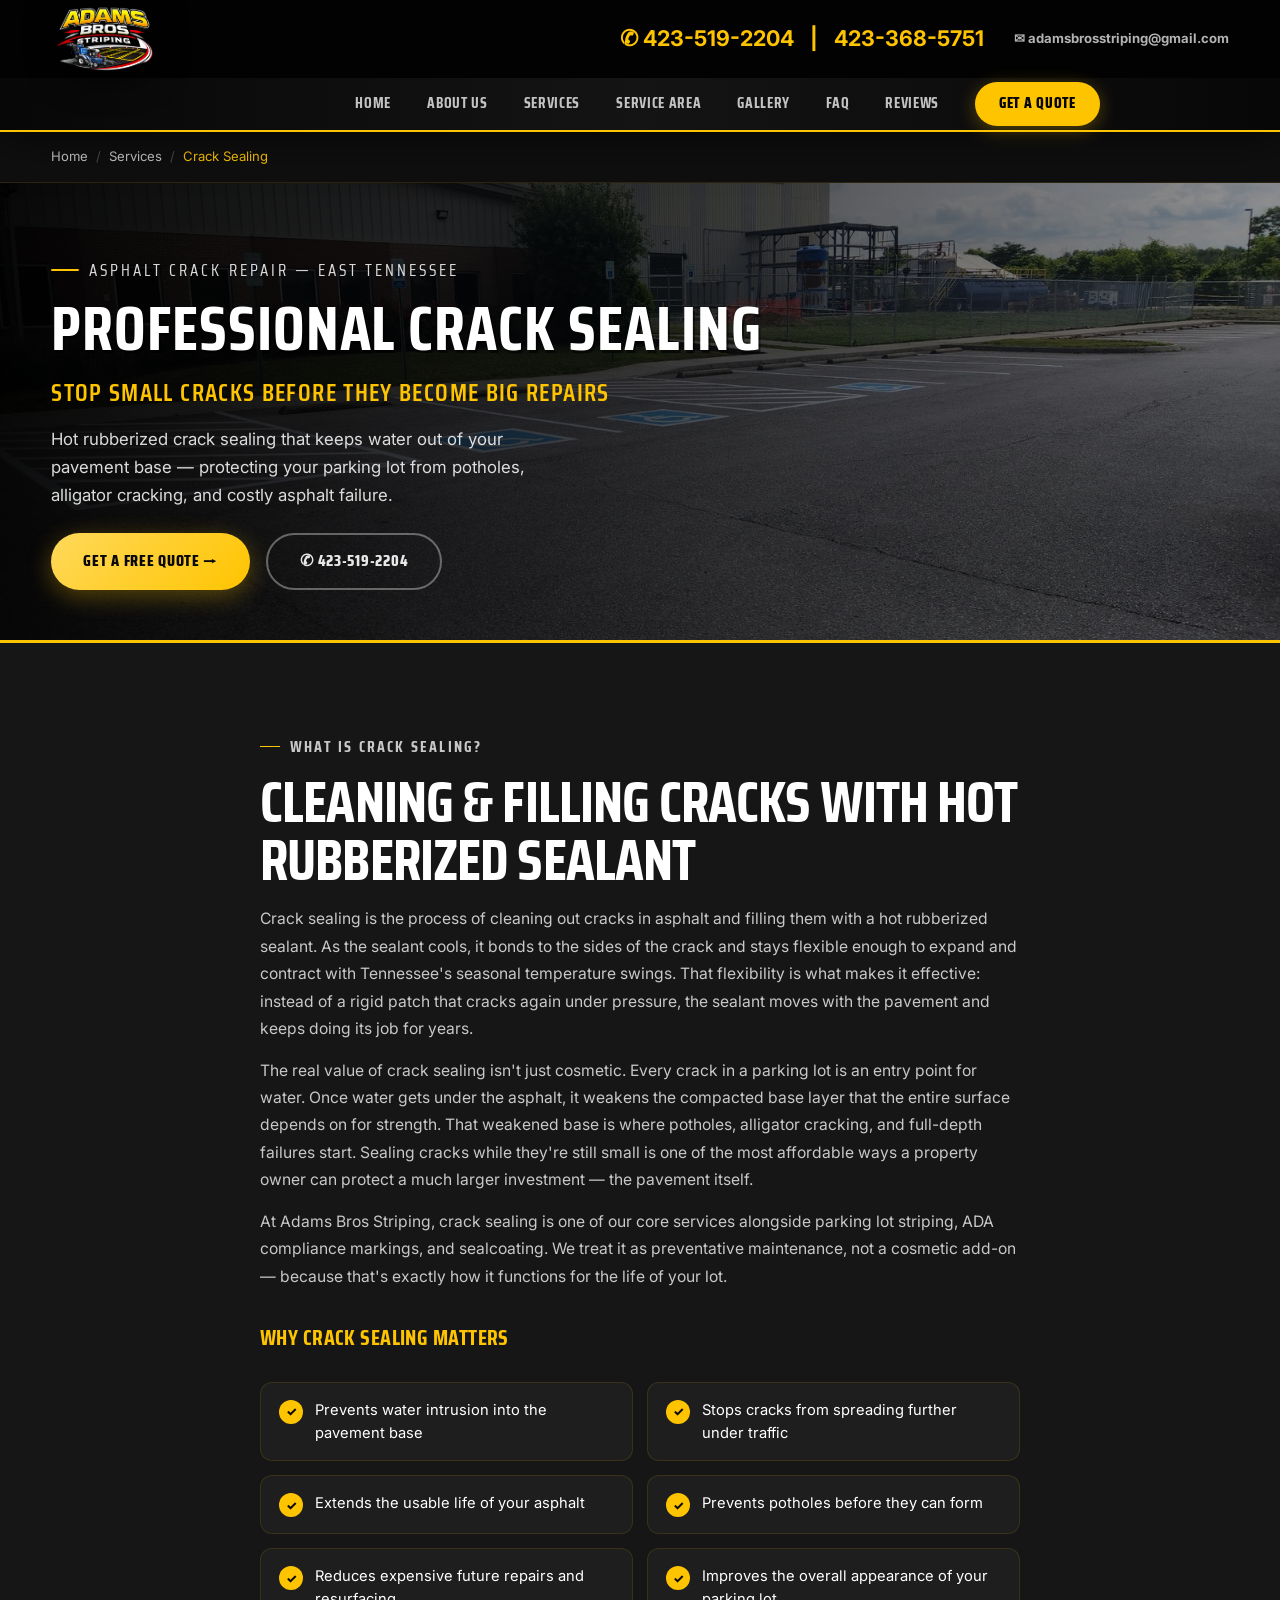
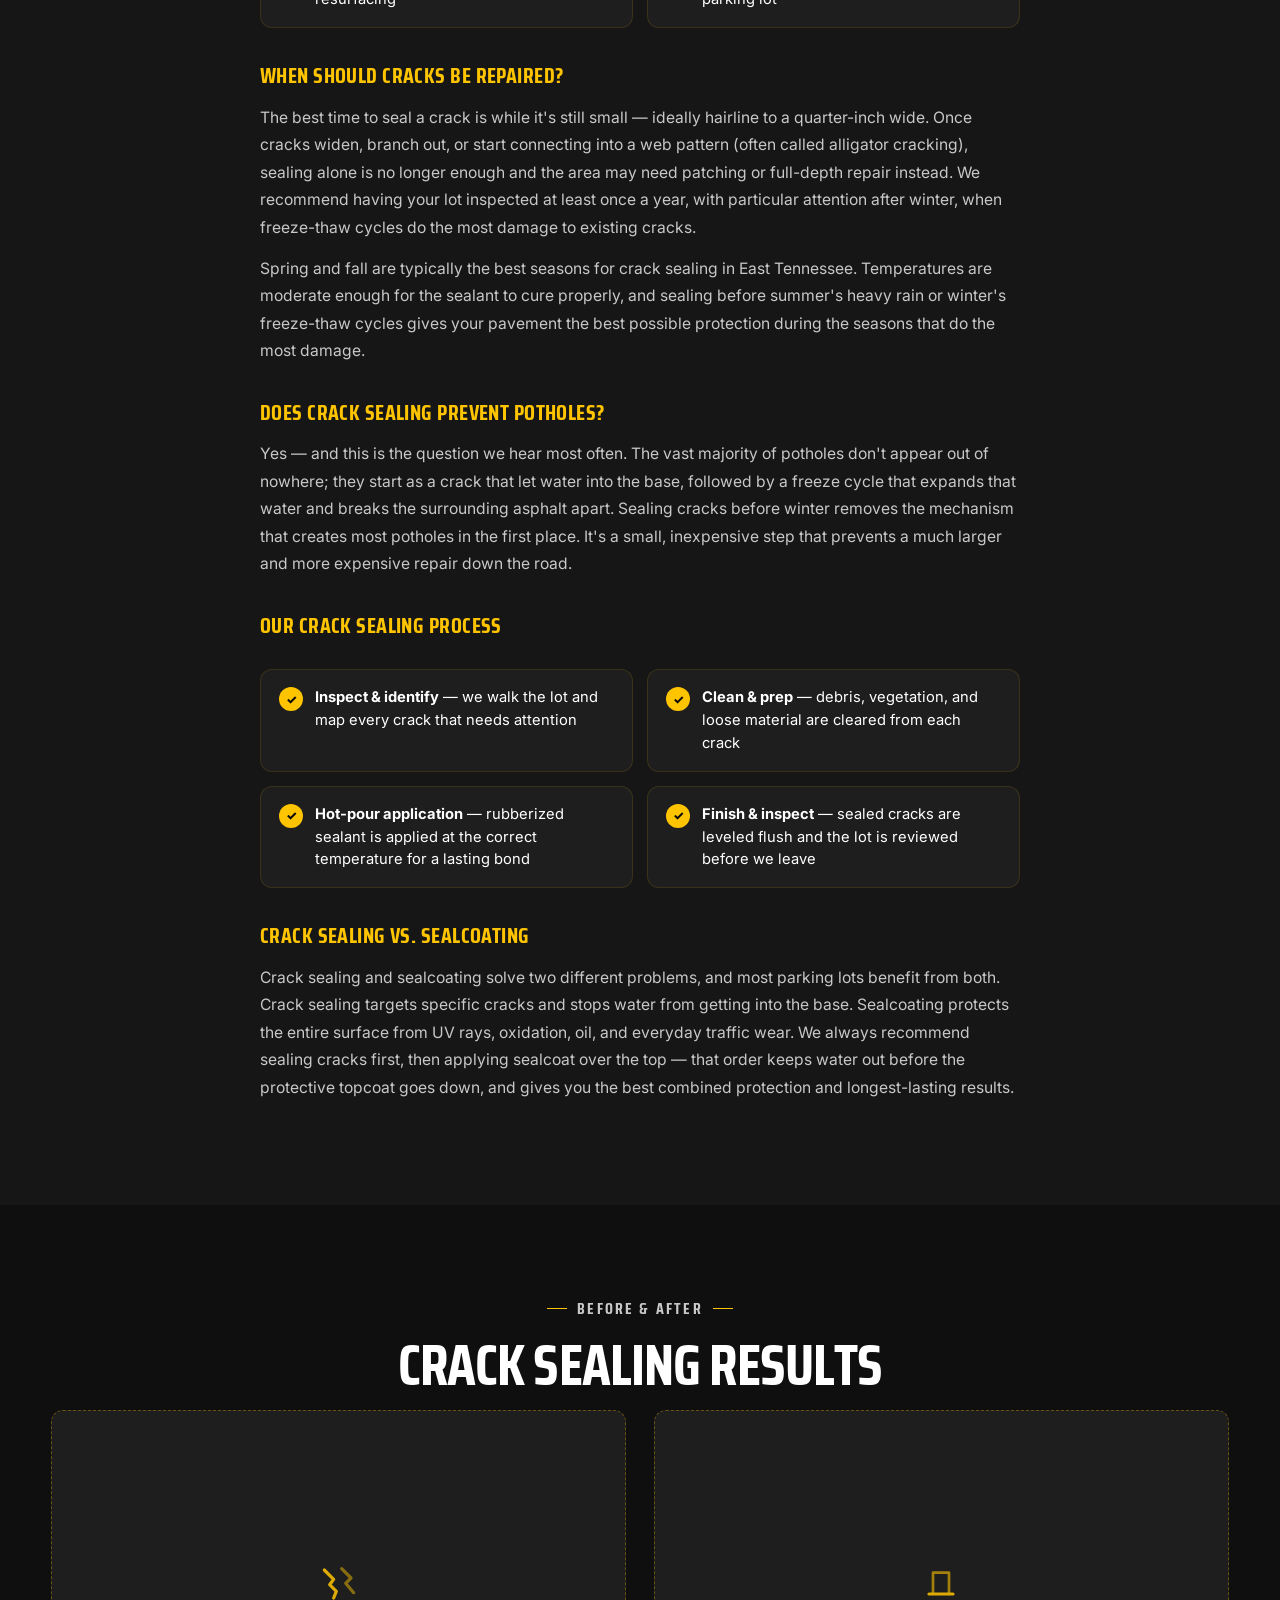
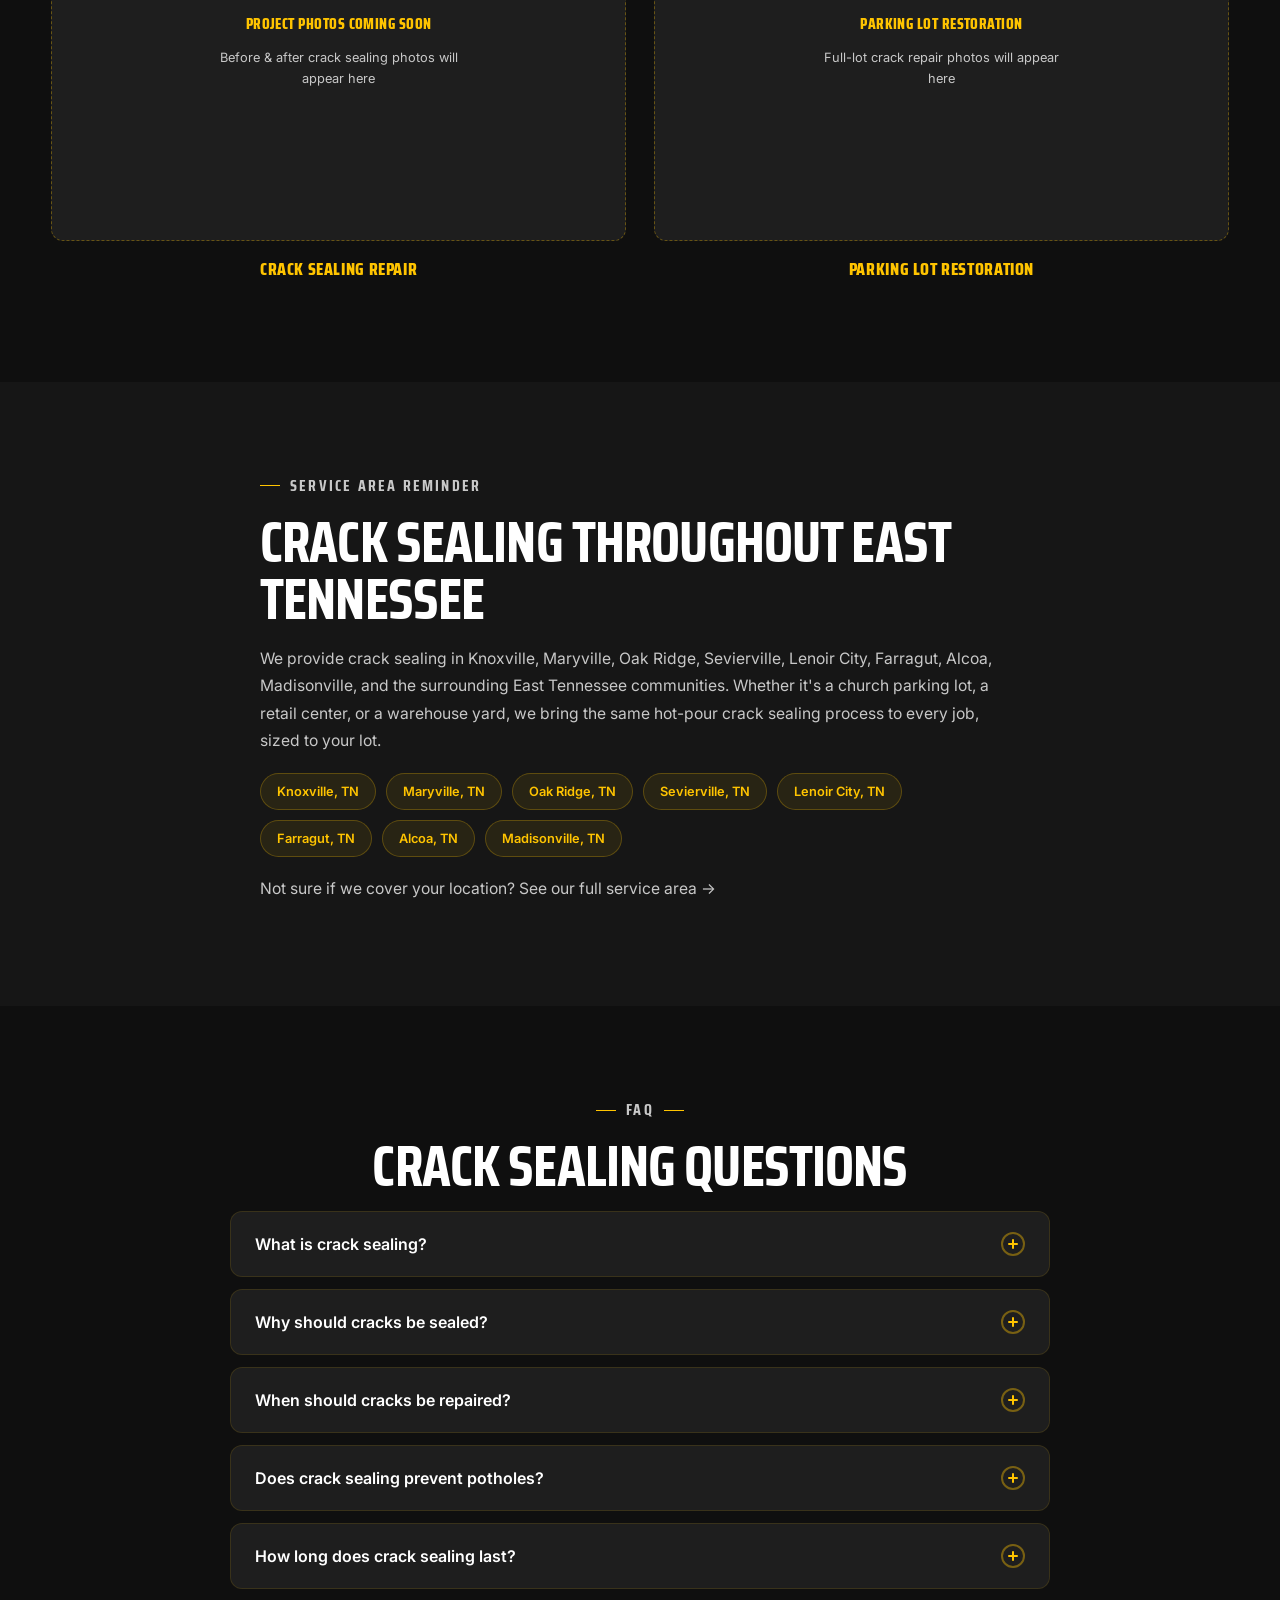
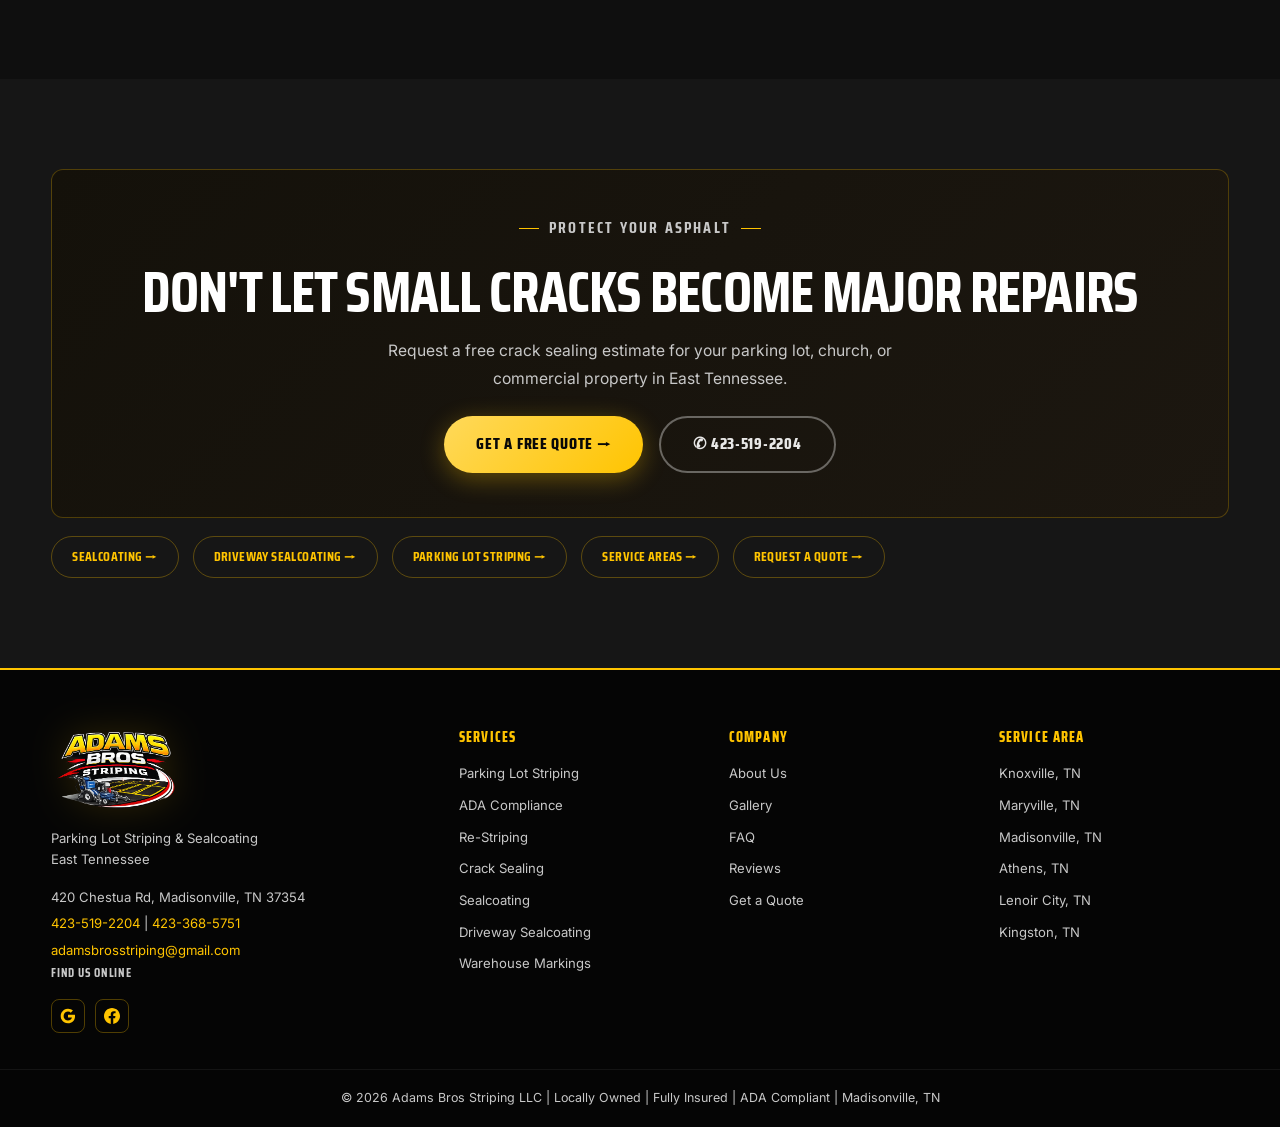
==== commit dfcf57f4: "v16: striping & sealcoating hero, residential driveway sealcoating, new project photos - Hero H1: "P" ====
--- a/services/crack-sealing/index.html
+++ b/services/crack-sealing/index.html
@@ -41,12 +41,12 @@
 {"@context":"https://schema.org","@type":"BreadcrumbList","itemListElement":[{"@type":"ListItem","position":1,"name":"Home","item":"https://adamsstriping.com/"},{"@type":"ListItem","position":2,"name":"Services","item":"https://adamsstriping.com/#services"},{"@type":"ListItem","position":3,"name":"Crack Sealing","item":"https://adamsstriping.com/services/crack-sealing/"}]}
 </script>
 <script type="application/ld+json">
-{"@context":"https://schema.org","@type":"Service","serviceType":"Asphalt Crack Sealing","name":"Crack Sealing","description":"Hot rubberized crack sealing for parking lots and asphalt surfaces, preventing water intrusion, pothole formation, and costly pavement failure.","provider":{"@type":"LocalBusiness","name":"Adams Bros Striping LLC","telephone":"+14235192204","url":"https://adamsstriping.com","address":{"@type":"PostalAddress","streetAddress":"420 Chestua Rd","addressLocality":"Madisonville","addressRegion":"TN","postalCode":"37354","addressCountry":"US"}},"areaServed":[{"@type":"City","name":"Knoxville"},{"@type":"City","name":"Maryville"},{"@type":"City","name":"Oak Ridge"},{"@type":"City","name":"Sevierville"},{"@type":"City","name":"Madisonville"},{"@type":"City","name":"Lenoir City"},{"@type":"City","name":"Farragut"},{"@type":"City","name":"Alcoa"}],"url":"https://adamsstriping.com/services/crack-sealing/"}
+{"@context":"https://schema.org","@type":"Service","serviceType":"Asphalt Crack Sealing","name":"Crack Sealing","description":"Hot rubberized crack sealing for parking lots and asphalt surfaces, preventing water intrusion, pothole formation, and costly pavement failure.","provider":{"@type":"LocalBusiness","@id":"https://adamsstriping.com/#business","name":"Adams Bros Striping LLC","telephone":"+14235192204","url":"https://adamsstriping.com","address":{"@type":"PostalAddress","streetAddress":"420 Chestua Rd","addressLocality":"Madisonville","addressRegion":"TN","postalCode":"37354","addressCountry":"US"}},"areaServed":[{"@type":"City","name":"Knoxville"},{"@type":"City","name":"Maryville"},{"@type":"City","name":"Oak Ridge"},{"@type":"City","name":"Sevierville"},{"@type":"City","name":"Madisonville"},{"@type":"City","name":"Lenoir City"},{"@type":"City","name":"Farragut"},{"@type":"City","name":"Alcoa"}],"url":"https://adamsstriping.com/services/crack-sealing/"}
 </script>
 <script type="application/ld+json">
 {"@context":"https://schema.org","@type":"FAQPage","mainEntity":[{"@type":"Question","name":"What is crack sealing?","acceptedAnswer":{"@type":"Answer","text":"Crack sealing is the process of cleaning out cracks in asphalt and filling them with a hot rubberized sealant. The sealant bonds to the sides of the crack and flexes with temperature changes, keeping water from reaching the base layer underneath the pavement."}},{"@type":"Question","name":"Why should cracks be sealed?","acceptedAnswer":{"@type":"Answer","text":"Unsealed cracks let water seep beneath the asphalt, where it weakens the base, freezes and expands in winter, and accelerates alligator cracking and potholes. Sealing cracks early is one of the most cost-effective ways to protect a parking lot and delay expensive resurfacing."}},{"@type":"Question","name":"When should cracks be repaired?","acceptedAnswer":{"@type":"Answer","text":"Cracks should be sealed as soon as they appear, ideally while they are still hairline or small. Sealing in spring or fall, before heavy rain or freeze-thaw cycles, gives the sealant the best chance to cure properly and protect the pavement year-round."}},{"@type":"Question","name":"Does crack sealing prevent potholes?","acceptedAnswer":{"@type":"Answer","text":"Yes. Most potholes start as small cracks that let water into the base. Sealing those cracks before winter or heavy rain removes the main cause of pothole formation and significantly reduces the risk of larger pavement failures."}},{"@type":"Question","name":"How long does crack sealing last?","acceptedAnswer":{"@type":"Answer","text":"Properly applied hot rubberized crack sealant typically lasts 3-5 years, depending on traffic volume, crack size, and weather exposure. Routine crack sealing every few years is far less expensive than patching or repaving a deteriorated lot."}}]}
 </script>
-<meta name="deploy-version" content="adams-striping-crack-sealcoat-2026-07-23">
+<meta name="deploy-version" content="adams-striping-v16-sealcoat-residential-2026-09-24">
 </head>
 <body>
 
@@ -110,7 +110,7 @@
       <h2>Cleaning &amp; Filling Cracks With Hot Rubberized Sealant</h2>
       <p>Crack sealing is the process of cleaning out cracks in asphalt and filling them with a hot rubberized sealant. As the sealant cools, it bonds to the sides of the crack and stays flexible enough to expand and contract with Tennessee's seasonal temperature swings. That flexibility is what makes it effective: instead of a rigid patch that cracks again under pressure, the sealant moves with the pavement and keeps doing its job for years.</p>
       <p>The real value of crack sealing isn't just cosmetic. Every crack in a parking lot is an entry point for water. Once water gets under the asphalt, it weakens the compacted base layer that the entire surface depends on for strength. That weakened base is where potholes, alligator cracking, and full-depth failures start. Sealing cracks while they're still small is one of the most affordable ways a property owner can protect a much larger investment — the pavement itself.</p>
-      <p>At Adams Bros Striping, crack sealing is one of our core services alongside <a href="../../#services">parking lot striping</a>, ADA compliance markings, and <a href="sealcoating/">sealcoating</a>. We treat it as preventative maintenance, not a cosmetic add-on — because that's exactly how it functions for the life of your lot.</p>
+      <p>At Adams Bros Striping, crack sealing is one of our core services alongside <a href="../../#services">parking lot striping</a>, ADA compliance markings, and <a href="../sealcoating/">sealcoating</a>. We treat it as preventative maintenance, not a cosmetic add-on — because that's exactly how it functions for the life of your lot.</p>
 
       <h3>Why Crack Sealing Matters</h3>
       <ul class="benefit-grid">
@@ -131,14 +131,14 @@
 
       <h3>Our Crack Sealing Process</h3>
       <ul class="benefit-grid">
-        <li><strong>Inspect &amp; identify</strong> — we walk the lot and map every crack that needs attention</li>
-        <li><strong>Clean &amp; prep</strong> — debris, vegetation, and loose material are cleared from each crack</li>
-        <li><strong>Hot-pour application</strong> — rubberized sealant is applied at the correct temperature for a lasting bond</li>
-        <li><strong>Finish &amp; inspect</strong> — sealed cracks are leveled flush and the lot is reviewed before we leave</li>
+        <li><span><strong>Inspect &amp; identify</strong> — we walk the lot and map every crack that needs attention</span></li>
+        <li><span><strong>Clean &amp; prep</strong> — debris, vegetation, and loose material are cleared from each crack</span></li>
+        <li><span><strong>Hot-pour application</strong> — rubberized sealant is applied at the correct temperature for a lasting bond</span></li>
+        <li><span><strong>Finish &amp; inspect</strong> — sealed cracks are leveled flush and the lot is reviewed before we leave</span></li>
       </ul>
 
       <h3>Crack Sealing vs. Sealcoating</h3>
-      <p>Crack sealing and <a href="sealcoating/">sealcoating</a> solve two different problems, and most parking lots benefit from both. Crack sealing targets specific cracks and stops water from getting into the base. Sealcoating protects the entire surface from UV rays, oxidation, oil, and everyday traffic wear. We always recommend sealing cracks first, then applying sealcoat over the top — that order keeps water out before the protective topcoat goes down, and gives you the best combined protection and longest-lasting results.</p>
+      <p>Crack sealing and <a href="../sealcoating/">sealcoating</a> solve two different problems, and most parking lots benefit from both. Crack sealing targets specific cracks and stops water from getting into the base. Sealcoating protects the entire surface from UV rays, oxidation, oil, and everyday traffic wear. We always recommend sealing cracks first, then applying sealcoat over the top — that order keeps water out before the protective topcoat goes down, and gives you the best combined protection and longest-lasting results.</p>
     </div>
   </section>
 
@@ -248,7 +248,8 @@
         </div>
       </div>
       <div class="related-links">
-        <a href="sealcoating/">Sealcoating →</a>
+        <a href="../sealcoating/">Sealcoating →</a>
+        <a href="../residential-driveway-sealcoating/">Driveway Sealcoating →</a>
         <a href="../../#services">Parking Lot Striping →</a>
         <a href="../../#service-area">Service Areas →</a>
         <a href="../../#quote">Request a Quote →</a>
@@ -262,7 +263,7 @@
   <div class="container footer-inner">
     <div class="footer-brand">
       <img src="../../assets/adams-bros-logo.png" alt="Adams Bros Striping" width="160" height="109" loading="lazy">
-      <p class="footer-tagline">Professional Parking Lot Striping<br>East Tennessee</p>
+      <p class="footer-tagline">Parking Lot Striping &amp; Sealcoating<br>East Tennessee</p>
       <address class="footer-address">
         420 Chestua Rd, Madisonville, TN 37354<br>
         <a href="tel:4235192204">423-519-2204</a> | <a href="tel:4233685751">423-368-5751</a><br>
@@ -285,6 +286,7 @@
       <a href="../../#services">Re-Striping</a>
       <a href="./">Crack Sealing</a>
       <a href="../sealcoating/">Sealcoating</a>
+      <a href="../residential-driveway-sealcoating/">Driveway Sealcoating</a>
       <a href="../../#services">Warehouse Markings</a>
     </div>
     <div class="footer-nav">
--- a/styles.css
+++ b/styles.css
@@ -1,5 +1,5 @@
 /* ============================================================
-   ADAMS BROS STRIPING — styles.css  (v15)
+   ADAMS BROS STRIPING — styles.css  (v16)
    Fonts: Saira Condensed (display) + Inter (body)
    ============================================================ */
 
@@ -859,12 +859,13 @@
 /* FORCE before/after repaired layout */
 .before-after-grid{display:grid;grid-template-columns:repeat(2,minmax(0,1fr));gap:32px;align-items:start;}
 .before-after-grid .ba-card:nth-child(5):last-child,
-.before-after-grid .ba-card:nth-child(6):last-child{grid-column:1 / -1;max-width:580px;margin-left:auto;margin-right:auto;}
+.before-after-grid .ba-card:nth-child(6):last-child,
+.before-after-grid .ba-card:nth-child(7):last-child{grid-column:1 / -1;max-width:580px;margin-left:auto;margin-right:auto;}
 .ba-slider{aspect-ratio:4 / 3;background:#111;}
 .ba-slider>img,.ba-after img{height:100%;object-fit:cover;object-position:center;}
 .ba-slider>img{width:100%;display:block;}
 .ba-after img{position:absolute;top:0;left:0;width:auto;min-width:100%;}
-@media(max-width:900px){.before-after-grid{grid-template-columns:1fr;}.before-after-grid .ba-card:nth-child(5):last-child,.before-after-grid .ba-card:nth-child(6):last-child{grid-column:auto;max-width:100%;}}
+@media(max-width:900px){.before-after-grid{grid-template-columns:1fr;}.before-after-grid .ba-card:nth-child(5):last-child,.before-after-grid .ba-card:nth-child(6):last-child,.before-after-grid .ba-card:nth-child(7):last-child{grid-column:auto;max-width:100%;}}
 
 
 /* FINAL REPAIR — stable Before & After photo grid and image display */
@@ -881,7 +882,8 @@
   width: 100% !important;
   margin: 0 !important;
 }
-.before-after-grid .ba-card:nth-child(5):last-child {
+.before-after-grid .ba-card:nth-child(5):last-child,
+.before-after-grid .ba-card:nth-child(7):last-child {
   grid-column: 1 / -1 !important;
   max-width: 620px !important;
   margin-left: auto !important;
@@ -938,7 +940,8 @@
     grid-template-columns: 1fr !important;
     gap: 24px !important;
   }
-  .before-after-grid .ba-card:nth-child(5):last-child {
+  .before-after-grid .ba-card:nth-child(5):last-child,
+  .before-after-grid .ba-card:nth-child(7):last-child {
     grid-column: auto !important;
     max-width: none !important;
   }
@@ -1014,7 +1017,7 @@
 
 /* Service page hero variant (same .hero component, different background/size) */
 .hero--crack { background-image: linear-gradient(90deg, rgba(0,0,0,0.94), rgba(0,0,0,0.72) 45%, rgba(0,0,0,0.35)), url('../../assets/finished-work-03.jpg'); background-size: cover; background-position: center; min-height: 460px; }
-.hero--seal  { background-image: linear-gradient(90deg, rgba(0,0,0,0.94), rgba(0,0,0,0.72) 45%, rgba(0,0,0,0.35)), url('../../assets/finished-work-01.jpg'); background-size: cover; background-position: center; min-height: 460px; }
+.hero--seal  { background-image: linear-gradient(90deg, rgba(0,0,0,0.94), rgba(0,0,0,0.72) 45%, rgba(0,0,0,0.35)), url('../../assets/commercial-parking-lot-sealcoating-finished-2.jpg'); background-size: cover; background-position: center; min-height: 460px; }
 .hero--page .hero-overlay { display: none; }
 .hero--page h1 { font-size: clamp(2.3rem, 6vw, 3.9rem); max-width: 780px; }
 
@@ -1091,3 +1094,179 @@
   .benefit-grid { grid-template-columns: 1fr; }
   .ph-grid { grid-template-columns: 1fr; }
 }
+
+/* ============================================================
+   v16 ADDITIONS — Sealcoating hero, Residential Driveway
+   Sealcoating, new project photos (2026-09-24)
+   ============================================================ */
+
+/* Hero H1 — "& Sealcoating" as an intentional gold third line */
+.hero h1 { max-width: 760px; }
+.hero h1 .h1-accent { display: block; color: var(--yellow); }
+@media (max-width: 600px) {
+  .hero h1 { font-size: clamp(2.35rem, 11vw, 3rem); }
+}
+
+/* Before/after slider — clip-path reveal (images never resize while dragging) */
+.ba-slider { touch-action: pan-y; -webkit-user-select: none; user-select: none; }
+.ba-slider.is-dragging { cursor: grabbing; }
+.ba-after {
+  width: 100% !important;
+  border-right: 0 !important;
+  clip-path: inset(0 50% 0 0);
+  -webkit-clip-path: inset(0 50% 0 0);
+  z-index: 1;
+}
+.ba-slider .label { pointer-events: none; }
+.ba-slider:focus { outline: none; }
+.ba-slider:focus-visible { outline: 3px solid var(--yellow); outline-offset: 3px; }
+
+/* Featured Sweetwater slider */
+.ba-featured { max-width: 900px; margin: 0 auto 56px; }
+.ba-featured .ba-slider { aspect-ratio: 4 / 3 !important; }
+.ba-featured-cap { text-align: center; margin-top: 16px; }
+.ba-featured-cap h3 {
+  font-family: 'Saira Condensed', sans-serif; font-weight: 800;
+  text-transform: uppercase; letter-spacing: 0.035em;
+  color: var(--yellow); font-size: 1.35rem; margin-bottom: 4px;
+}
+.ba-featured-cap p { color: var(--muted); font-size: 0.9rem; margin: 0 auto; max-width: 620px; }
+.ba-hint {
+  display: block; margin-top: 8px;
+  font-size: 0.75rem; letter-spacing: 0.12em; text-transform: uppercase;
+  color: rgba(255,255,255,0.5);
+}
+
+/* Section sub-headings inside the gallery */
+.gallery-block { margin-bottom: 64px; }
+.gallery-block:last-child { margin-bottom: 0; }
+
+/* Commercial sealcoating progression — Before → In Progress → Finished */
+.project-steps {
+  display: grid; grid-template-columns: repeat(3, minmax(0, 1fr));
+  gap: 22px; counter-reset: step;
+}
+.project-step {
+  background: var(--black4);
+  border: 1px solid rgba(255,196,0,0.12);
+  border-radius: var(--radius);
+  overflow: hidden;
+  box-shadow: 0 10px 30px rgba(0,0,0,0.4);
+}
+.project-step img { width: 100%; height: auto; aspect-ratio: 4 / 3; object-fit: cover; display: block; }
+.project-step figcaption { padding: 14px 16px 16px; }
+.project-step .step-tag {
+  display: inline-block; margin-bottom: 6px;
+  font-family: 'Saira Condensed', sans-serif; font-weight: 800;
+  font-size: 0.78rem; letter-spacing: 0.12em; text-transform: uppercase;
+  padding: 3px 12px; border-radius: 100px;
+  background: rgba(255,255,255,0.08); color: rgba(255,255,255,0.85);
+  border: 1px solid rgba(255,255,255,0.18);
+}
+.project-step .step-tag--done { background: var(--yellow); color: #080808; border-color: var(--yellow); }
+.project-step p { font-size: 0.85rem; color: var(--muted); margin: 0; line-height: 1.55; }
+
+/* Residential driveway proof block */
+.res-proof {
+  display: grid; grid-template-columns: minmax(0, 1.15fr) minmax(0, 1fr);
+  gap: 36px; align-items: center;
+  background: linear-gradient(135deg, #14110a, #1a1a1a);
+  border: 1px solid rgba(255,196,0,0.2);
+  border-radius: var(--radius);
+  padding: 28px;
+}
+.res-proof figure { margin: 0; }
+.res-proof img {
+  width: 100%; height: auto; display: block;
+  border-radius: calc(var(--radius) - 4px);
+  box-shadow: 0 16px 40px rgba(0,0,0,0.5);
+  background: #fff;
+}
+.res-proof figcaption { font-size: 0.78rem; color: var(--muted); margin-top: 10px; text-align: center; }
+.res-proof h3 {
+  font-family: 'Saira Condensed', sans-serif; font-weight: 800; text-transform: uppercase;
+  font-size: clamp(1.5rem, 3vw, 2rem); letter-spacing: 0.02em; line-height: 1.05; margin-bottom: 10px;
+}
+.res-proof h3 span { color: var(--yellow); }
+.res-proof p { color: var(--muted); font-size: 0.95rem; }
+.res-proof ul { list-style: none; margin: 14px 0 22px; display: grid; gap: 8px; }
+.res-proof li { display: flex; gap: 10px; font-size: 0.92rem; color: var(--text); }
+.res-proof li::before { content: '\2713'; color: var(--yellow); font-weight: 800; }
+.res-proof .res-actions { display: flex; flex-wrap: wrap; gap: 12px; align-items: center; }
+
+/* Residential service card spans two columns so the grid stays 4 + 4 */
+.service-grid article.svc-wide { grid-column: span 2; }
+.svc-tag {
+  display: inline-block; margin-bottom: 10px;
+  font-family: 'Saira Condensed', sans-serif; font-weight: 700;
+  font-size: 0.72rem; letter-spacing: 0.14em; text-transform: uppercase;
+  color: #080808; background: var(--yellow);
+  padding: 2px 10px; border-radius: 100px;
+}
+
+/* Commercial vs Residential audience split */
+.audience-split {
+  display: grid; grid-template-columns: repeat(2, minmax(0, 1fr));
+  gap: 22px; margin-top: 34px;
+}
+.audience-card {
+  background: var(--black4);
+  border: 1px solid rgba(255,196,0,0.14);
+  border-radius: var(--radius);
+  padding: 26px 24px;
+  display: flex; flex-direction: column;
+}
+.audience-card h3 {
+  font-family: 'Saira Condensed', sans-serif; font-weight: 800; text-transform: uppercase;
+  font-size: 1.35rem; letter-spacing: 0.02em; color: var(--yellow); margin-bottom: 4px;
+}
+.audience-card > p { font-size: 0.88rem; color: var(--muted); margin-bottom: 12px; }
+.audience-card ul { list-style: none; display: grid; grid-template-columns: 1fr 1fr; gap: 6px 14px; margin-bottom: 20px; }
+.audience-card li { font-size: 0.86rem; color: var(--text); display: flex; gap: 8px; }
+.audience-card li::before { content: '\25B8'; color: var(--yellow); }
+.audience-card .btn { align-self: flex-start; margin-top: auto; font-size: 0.92rem; padding: 12px 24px; }
+
+/* Visible keyboard focus on links/buttons added in v16 */
+.svc-link:focus-visible, .audience-card .btn:focus-visible, .res-proof .btn:focus-visible,
+.related-links a:focus-visible { outline: 3px solid var(--yellow); outline-offset: 3px; }
+
+@media (max-width: 1100px) {
+  .service-grid article.svc-wide { grid-column: 1 / -1; }
+}
+@media (max-width: 900px) {
+  .res-proof { grid-template-columns: 1fr; gap: 22px; padding: 20px; }
+  .audience-split { grid-template-columns: 1fr; }
+}
+@media (max-width: 700px) {
+  .project-steps { grid-template-columns: 1fr; gap: 18px; }
+  .audience-card ul { grid-template-columns: 1fr; }
+}
+@media (max-width: 600px) {
+  .service-grid article.svc-wide { grid-column: auto; }
+  .ba-featured { margin-bottom: 44px; }
+}
+
+/* Respect reduced-motion preferences */
+@media (prefers-reduced-motion: reduce) {
+  html { scroll-behavior: auto; }
+  .reveal, .reveal-left, .reveal-right { opacity: 1 !important; transform: none !important; transition: none !important; }
+  .hero-content { animation: none !important; }
+  .photo-card img, .service-grid article, .benefit-grid li, .btn { transition: none !important; }
+  .photo-card:hover img { transform: none; }
+}
+.photo-card picture, .project-step picture, .res-proof picture { display: block; }
+.hero p a.hero-inline-link { color: var(--yellow); text-decoration: underline; text-underline-offset: 3px; text-decoration-thickness: 1px; }
+.hero p a.hero-inline-link:hover { color: var(--yellow2); }
+.related-links--center { justify-content: center; margin-top: 28px; }
+.hero--drive { background-image: linear-gradient(90deg, rgba(0,0,0,0.94), rgba(0,0,0,0.74) 45%, rgba(0,0,0,0.4)), url('../../assets/sealcoated-asphalt-finished-surface.jpg'); background-size: cover; background-position: center; min-height: 460px; }
+/* Tablet nav fit (fixes pre-existing ~30px horizontal overflow at 768px) */
+@media (min-width: 601px) and (max-width: 1024px) {
+  .nav { gap: 18px; padding-left: 150px; }
+  .nav a { font-size: 0.86rem; letter-spacing: 0.03em; }
+}
+@media (min-width: 601px) and (max-width: 820px) {
+  .nav { padding-left: 16px; }
+}
+/* Prevent off-screen reveal transforms from widening the mobile layout viewport (pre-existing ~20px sideways scroll on phones) */
+html { overflow-x: clip; }
+@supports not (overflow: clip) { html, body { overflow-x: hidden; } }
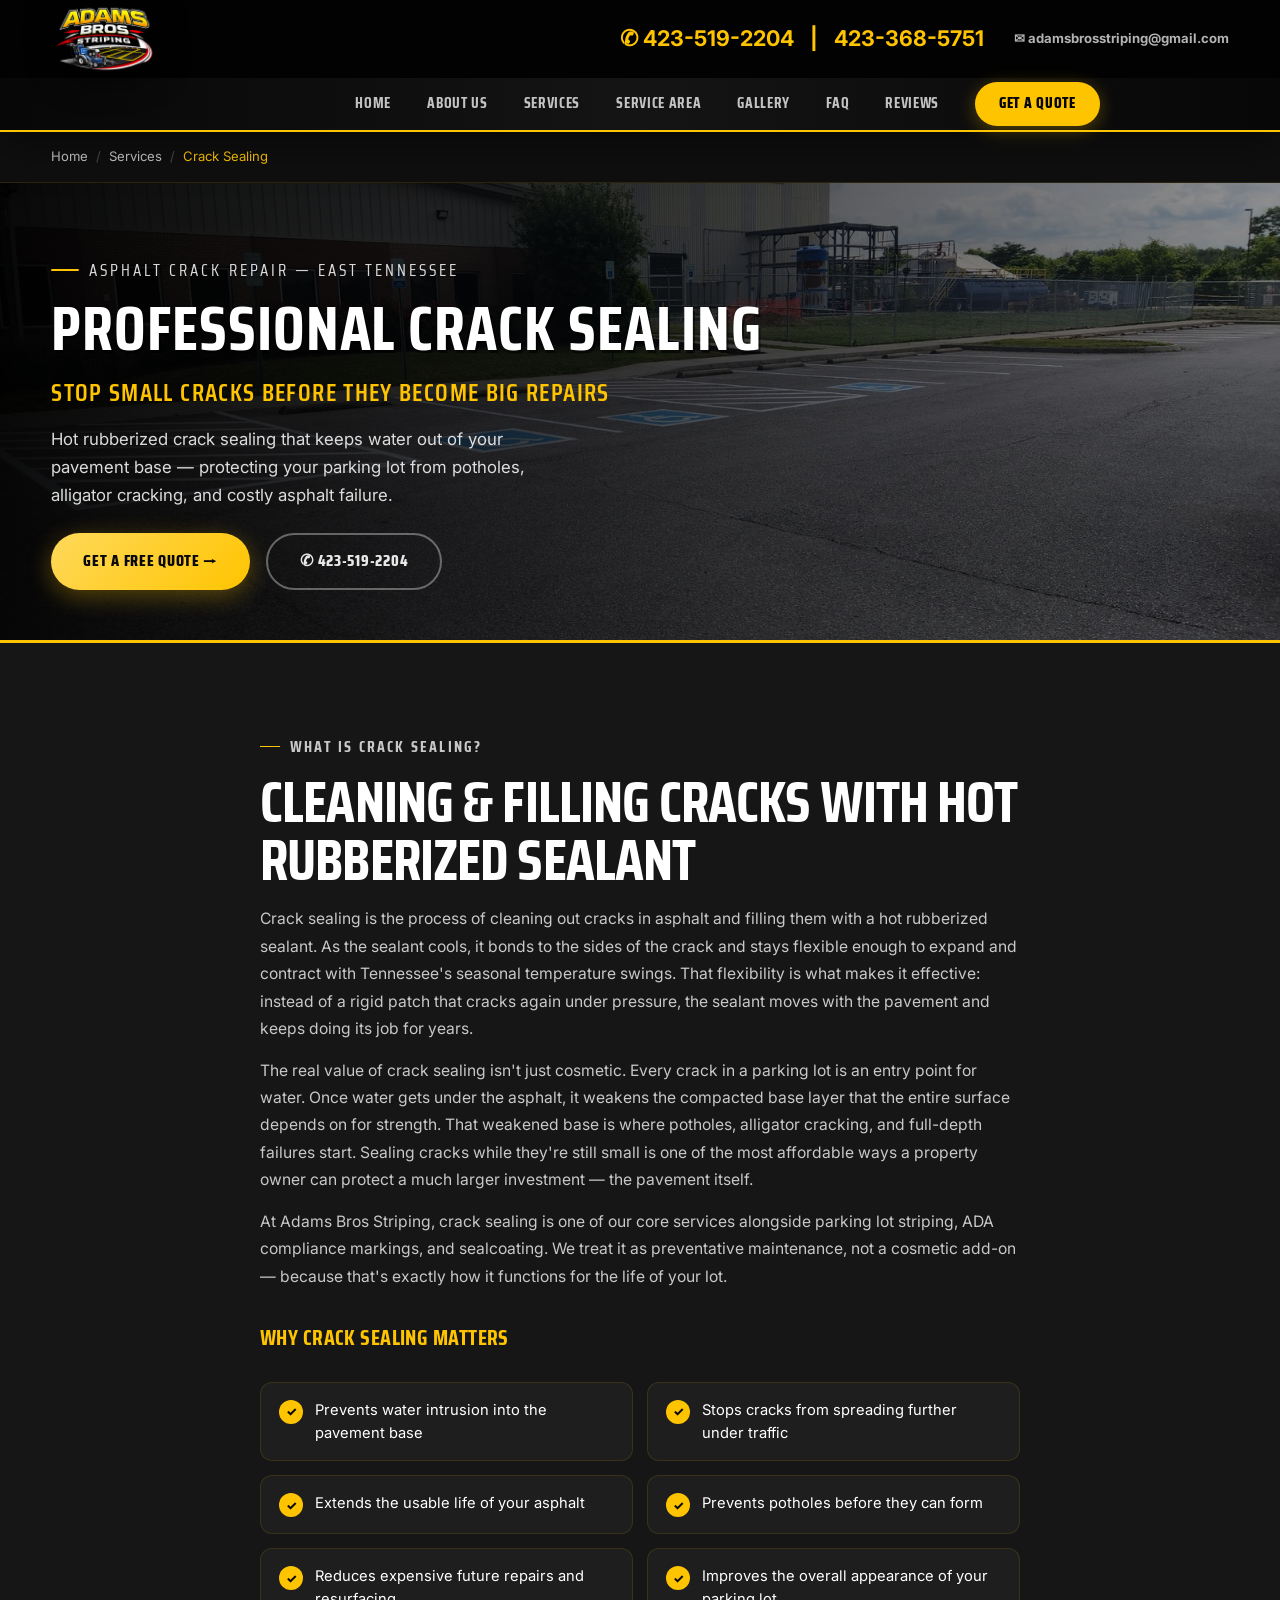
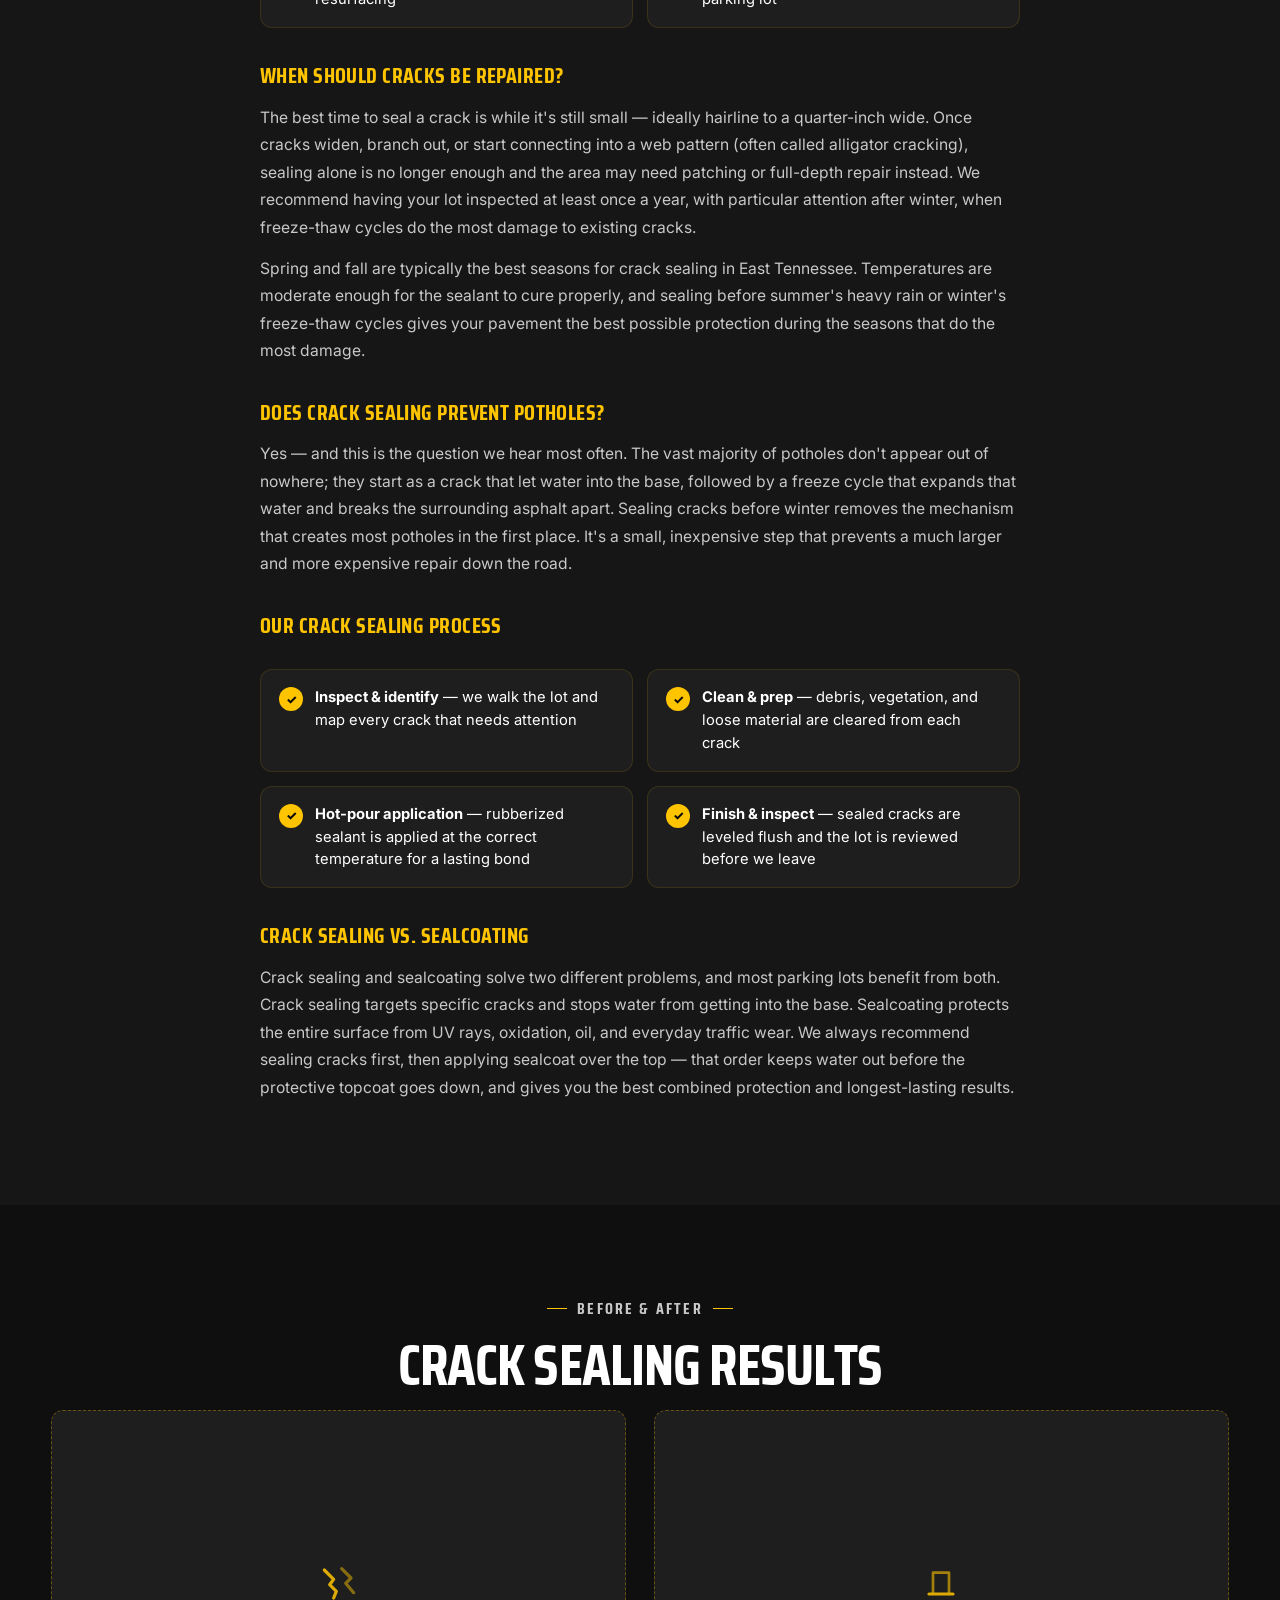
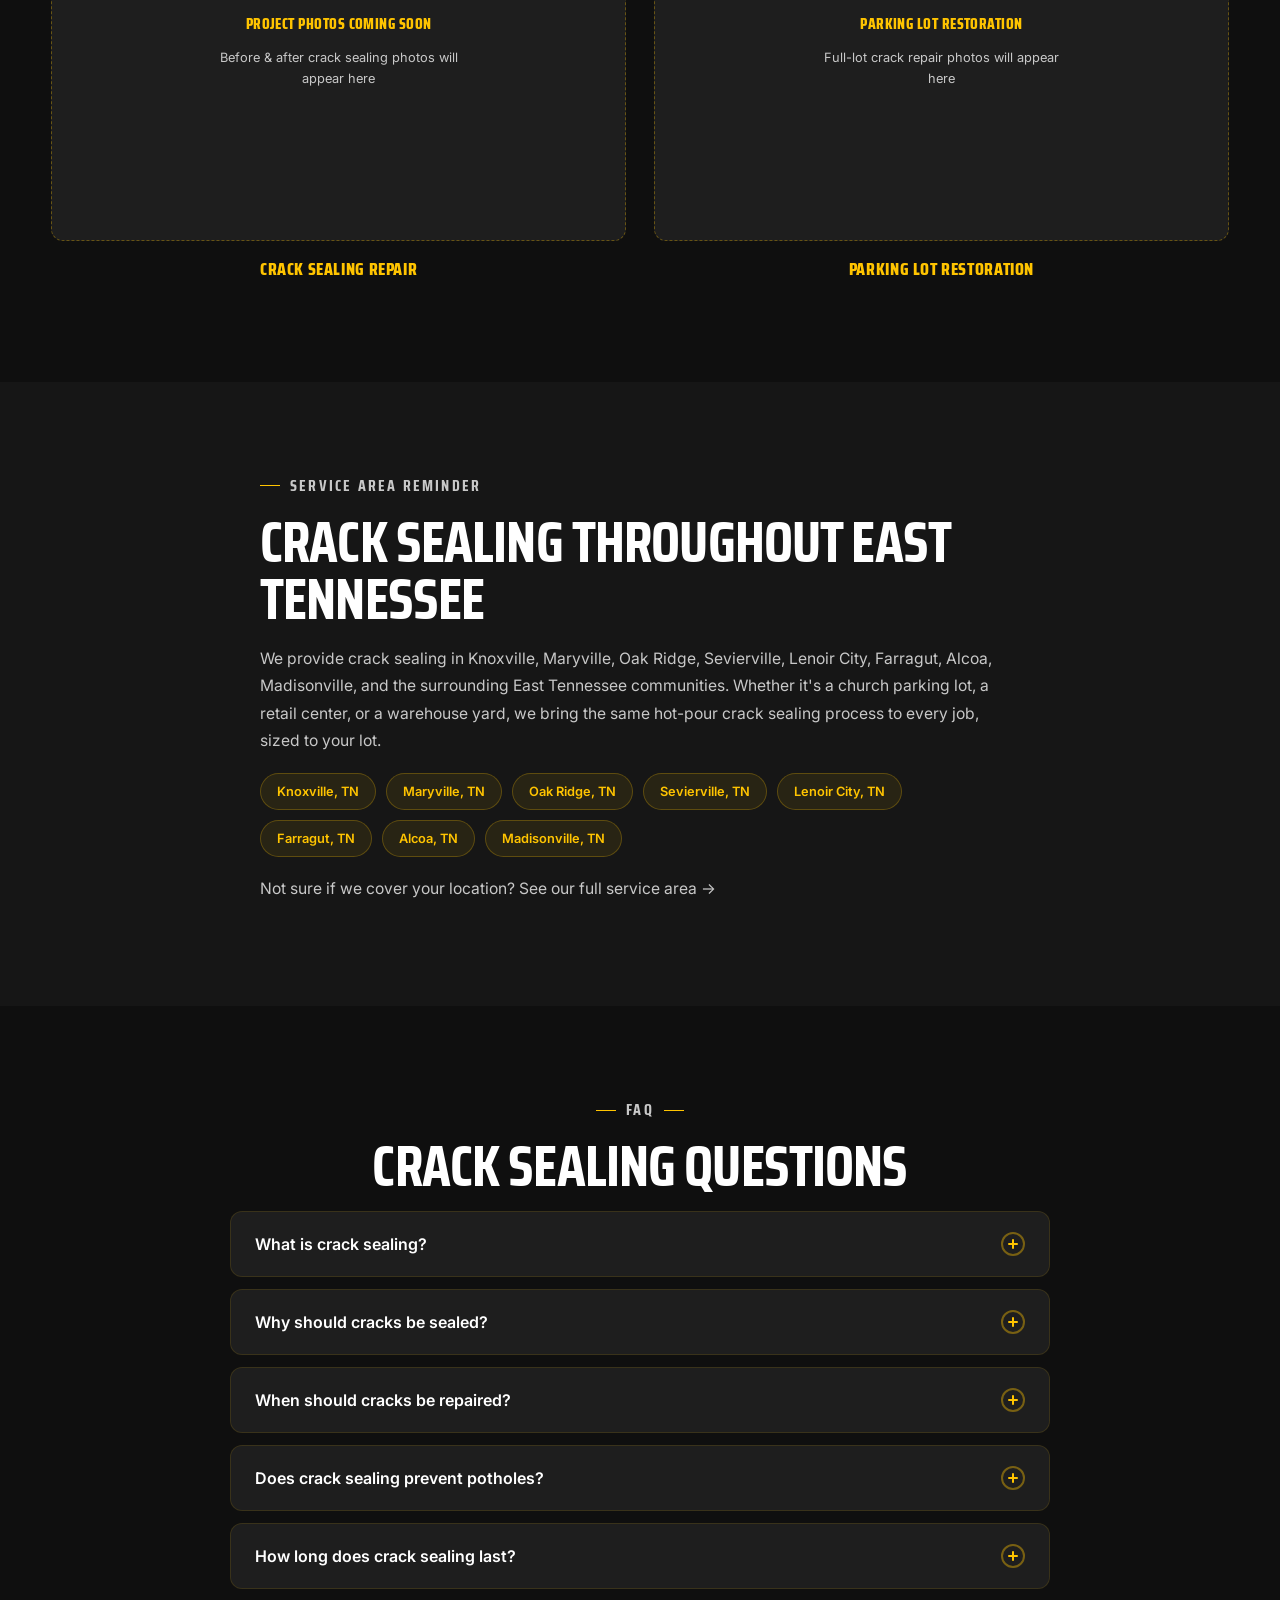
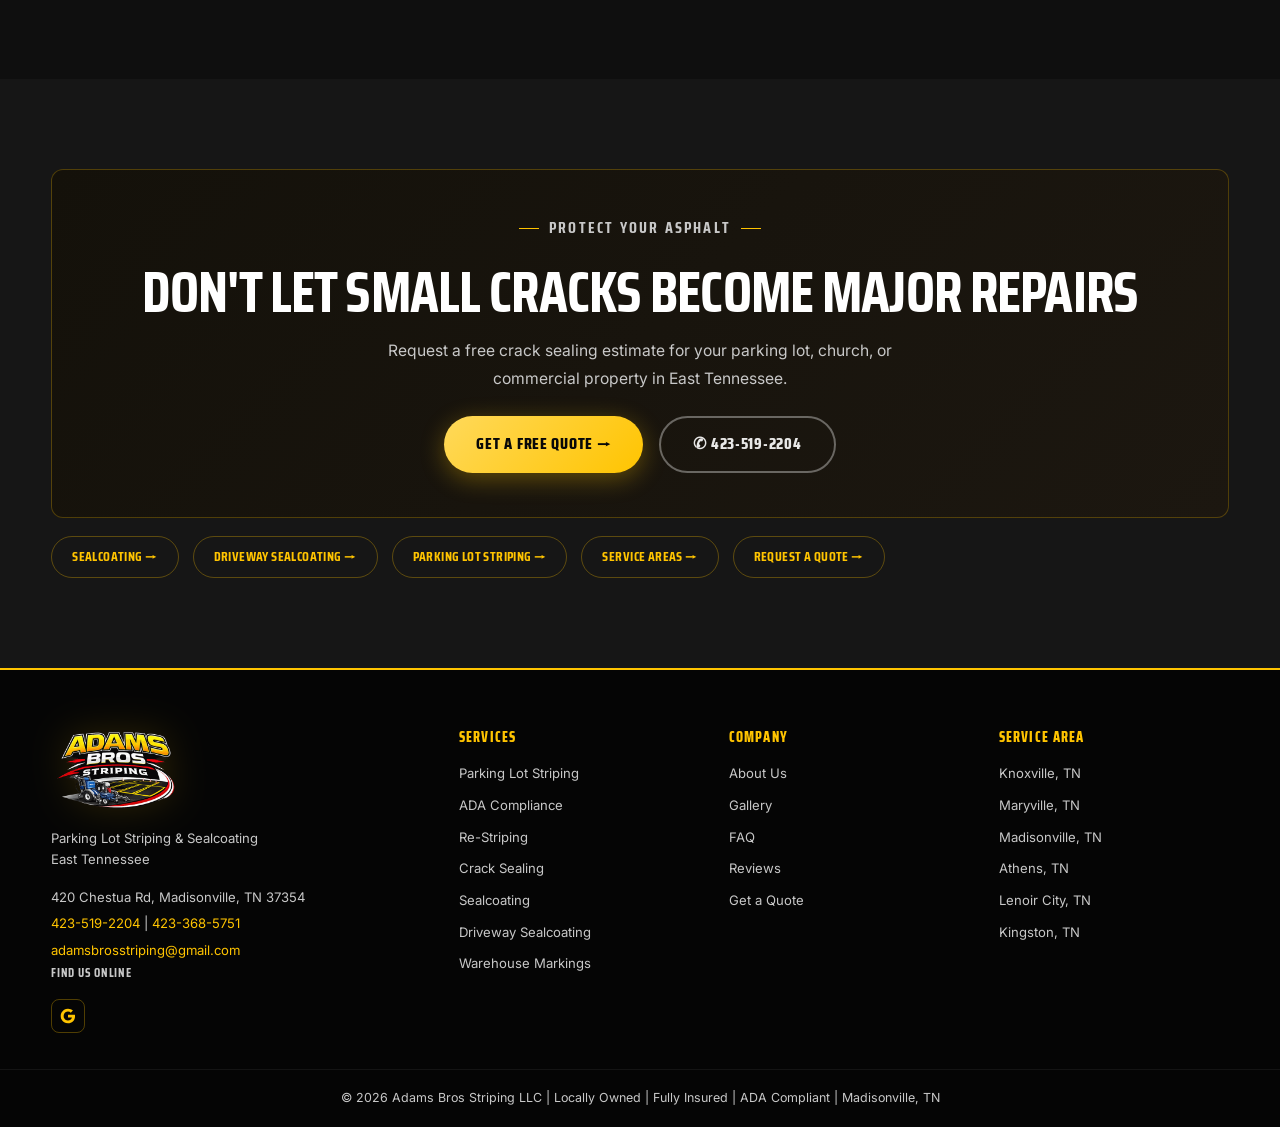
==== commit 0474bf51: "v17: growth pass — striping service page, performance, conversion, schema accuracy - New /services/p" ====
--- a/services/crack-sealing/index.html
+++ b/services/crack-sealing/index.html
@@ -46,18 +46,20 @@
 <script type="application/ld+json">
 {"@context":"https://schema.org","@type":"FAQPage","mainEntity":[{"@type":"Question","name":"What is crack sealing?","acceptedAnswer":{"@type":"Answer","text":"Crack sealing is the process of cleaning out cracks in asphalt and filling them with a hot rubberized sealant. The sealant bonds to the sides of the crack and flexes with temperature changes, keeping water from reaching the base layer underneath the pavement."}},{"@type":"Question","name":"Why should cracks be sealed?","acceptedAnswer":{"@type":"Answer","text":"Unsealed cracks let water seep beneath the asphalt, where it weakens the base, freezes and expands in winter, and accelerates alligator cracking and potholes. Sealing cracks early is one of the most cost-effective ways to protect a parking lot and delay expensive resurfacing."}},{"@type":"Question","name":"When should cracks be repaired?","acceptedAnswer":{"@type":"Answer","text":"Cracks should be sealed as soon as they appear, ideally while they are still hairline or small. Sealing in spring or fall, before heavy rain or freeze-thaw cycles, gives the sealant the best chance to cure properly and protect the pavement year-round."}},{"@type":"Question","name":"Does crack sealing prevent potholes?","acceptedAnswer":{"@type":"Answer","text":"Yes. Most potholes start as small cracks that let water into the base. Sealing those cracks before winter or heavy rain removes the main cause of pothole formation and significantly reduces the risk of larger pavement failures."}},{"@type":"Question","name":"How long does crack sealing last?","acceptedAnswer":{"@type":"Answer","text":"Properly applied hot rubberized crack sealant typically lasts 3-5 years, depending on traffic volume, crack size, and weather exposure. Routine crack sealing every few years is far less expensive than patching or repaving a deteriorated lot."}}]}
 </script>
-<meta name="deploy-version" content="adams-striping-v16-sealcoat-residential-2026-09-24">
+<meta name="deploy-version" content="adams-striping-v17-growth-pass-2026-09-25">
 </head>
 <body>
+<a class="skip-link" href="#main-content">Skip to main content</a>
 
 <div class="sticky-cta" id="stickyCta" aria-hidden="true">
+  <a class="sticky-cta-call" href="tel:4235192204" aria-label="Call Adams Bros Striping at 423-519-2204">✆ Call</a>
   <a class="sticky-cta-btn" href="../../#quote">Get a Free Quote →</a>
 </div>
 
 <header class="site-header">
   <div class="topbar">
     <a class="brand" href="../../#home" aria-label="Adams Bros Striping Home">
-      <img src="../../assets/adams-bros-logo.png" alt="Adams Bros Striping logo" width="220" height="150">
+      <img src="../../assets/adams-bros-logo-440.png" alt="Adams Bros Striping logo" width="220" height="150">
     </a>
     <div class="top-contact">
       <span>✆ <a href="tel:4235192204">423-519-2204</a></span>
@@ -89,7 +91,7 @@
   </div>
 </div>
 
-<main>
+<main id="main-content" tabindex="-1">
 
   <section class="hero hero--page hero--crack" aria-label="Crack sealing hero">
     <div class="hero-content">
@@ -110,7 +112,7 @@
       <h2>Cleaning &amp; Filling Cracks With Hot Rubberized Sealant</h2>
       <p>Crack sealing is the process of cleaning out cracks in asphalt and filling them with a hot rubberized sealant. As the sealant cools, it bonds to the sides of the crack and stays flexible enough to expand and contract with Tennessee's seasonal temperature swings. That flexibility is what makes it effective: instead of a rigid patch that cracks again under pressure, the sealant moves with the pavement and keeps doing its job for years.</p>
       <p>The real value of crack sealing isn't just cosmetic. Every crack in a parking lot is an entry point for water. Once water gets under the asphalt, it weakens the compacted base layer that the entire surface depends on for strength. That weakened base is where potholes, alligator cracking, and full-depth failures start. Sealing cracks while they're still small is one of the most affordable ways a property owner can protect a much larger investment — the pavement itself.</p>
-      <p>At Adams Bros Striping, crack sealing is one of our core services alongside <a href="../../#services">parking lot striping</a>, ADA compliance markings, and <a href="../sealcoating/">sealcoating</a>. We treat it as preventative maintenance, not a cosmetic add-on — because that's exactly how it functions for the life of your lot.</p>
+      <p>At Adams Bros Striping, crack sealing is one of our core services alongside <a href="../parking-lot-striping/">parking lot striping</a>, ADA compliance markings, and <a href="../sealcoating/">sealcoating</a>. We treat it as preventative maintenance, not a cosmetic add-on — because that's exactly how it functions for the life of your lot.</p>
 
       <h3>Why Crack Sealing Matters</h3>
       <ul class="benefit-grid">
@@ -250,7 +252,7 @@
       <div class="related-links">
         <a href="../sealcoating/">Sealcoating →</a>
         <a href="../residential-driveway-sealcoating/">Driveway Sealcoating →</a>
-        <a href="../../#services">Parking Lot Striping →</a>
+        <a href="../parking-lot-striping/">Parking Lot Striping →</a>
         <a href="../../#service-area">Service Areas →</a>
         <a href="../../#quote">Request a Quote →</a>
       </div>
@@ -262,7 +264,7 @@
 <footer>
   <div class="container footer-inner">
     <div class="footer-brand">
-      <img src="../../assets/adams-bros-logo.png" alt="Adams Bros Striping" width="160" height="109" loading="lazy">
+      <img src="../../assets/adams-bros-logo-440.png" alt="Adams Bros Striping" width="160" height="109" loading="lazy">
       <p class="footer-tagline">Parking Lot Striping &amp; Sealcoating<br>East Tennessee</p>
       <address class="footer-address">
         420 Chestua Rd, Madisonville, TN 37354<br>
@@ -274,16 +276,13 @@
         <a href="https://www.google.com/maps/search/Adams+Bros+Striping+Madisonville+TN" target="_blank" rel="noopener noreferrer" title="Google Business Profile" aria-label="Adams Bros Striping on Google Maps">
           <svg width="16" height="16" viewBox="0 0 24 24" fill="currentColor" aria-hidden="true"><path d="M22.56 12.25c0-.78-.07-1.53-.2-2.25H12v4.26h5.92c-.26 1.37-1.04 2.53-2.21 3.31v2.77h3.57c2.08-1.92 3.28-4.74 3.28-8.09z"></path><path d="M12 23c2.97 0 5.46-.98 7.28-2.66l-3.57-2.77c-.98.66-2.23 1.06-3.71 1.06-2.86 0-5.29-1.93-6.16-4.53H2.18v2.84C3.99 20.53 7.7 23 12 23z"></path><path d="M5.84 14.09c-.22-.66-.35-1.36-.35-2.09s.13-1.43.35-2.09V7.07H2.18C1.43 8.55 1 10.22 1 12s.43 3.45 1.18 4.93l3.66-2.84z"></path><path d="M12 5.38c1.62 0 3.06.56 4.21 1.64l3.15-3.15C17.45 2.09 14.97 1 12 1 7.7 1 3.99 3.47 2.18 7.07l3.66 2.84c.87-2.6 3.3-4.53 6.16-4.53z"></path></svg>
         </a>
-        <a href="https://www.facebook.com" target="_blank" rel="noopener noreferrer" title="Facebook" aria-label="Adams Bros Striping on Facebook">
-          <svg width="16" height="16" viewBox="0 0 24 24" fill="currentColor" aria-hidden="true"><path d="M24 12.073c0-6.627-5.373-12-12-12s-12 5.373-12 12c0 5.99 4.388 10.954 10.125 11.854v-8.385H7.078v-3.47h3.047V9.43c0-3.007 1.792-4.669 4.533-4.669 1.312 0 2.686.235 2.686.235v2.953H15.83c-1.491 0-1.956.925-1.956 1.874v2.25h3.328l-.532 3.47h-2.796v8.385C19.612 23.027 24 18.062 24 12.073z"></path></svg>
-        </a>
       </div>
     </div>
     <div class="footer-nav">
       <strong>Services</strong>
-      <a href="../../#services">Parking Lot Striping</a>
-      <a href="../../#services">ADA Compliance</a>
-      <a href="../../#services">Re-Striping</a>
+      <a href="../parking-lot-striping/">Parking Lot Striping</a>
+      <a href="../parking-lot-striping/#ada">ADA Compliance</a>
+      <a href="../parking-lot-striping/#restriping">Re-Striping</a>
       <a href="./">Crack Sealing</a>
       <a href="../sealcoating/">Sealcoating</a>
       <a href="../residential-driveway-sealcoating/">Driveway Sealcoating</a>
--- a/styles.css
+++ b/styles.css
@@ -167,7 +167,8 @@
 /* ── HERO ── */
 .hero {
   position: relative; min-height: 580px;
-  background: url('assets/hero-parking.png') center/cover no-repeat;
+  background: url('assets/hero-parking.jpg') center/cover no-repeat;
+  background-image: image-set(url('assets/hero-parking-1448.webp') type('image/webp'), url('assets/hero-parking.jpg') type('image/jpeg'));
   display: flex; align-items: center;
   border-bottom: 3px solid var(--yellow);
 }
@@ -1270,3 +1271,118 @@
 /* Prevent off-screen reveal transforms from widening the mobile layout viewport (pre-existing ~20px sideways scroll on phones) */
 html { overflow-x: clip; }
 @supports not (overflow: clip) { html, body { overflow-x: hidden; } }
+
+/* v17: lighter hero on phones */
+@media (max-width: 700px) {
+  .hero:not(.hero--page) {
+    background-image: url('assets/hero-parking-800.jpg');
+    background-image: image-set(url('assets/hero-parking-800.webp') type('image/webp'), url('assets/hero-parking-800.jpg') type('image/jpeg'));
+  }
+}
+
+/* ============================================================
+   v17 ADDITIONS — growth pass (2026-09-25)
+   ============================================================ */
+
+/* Skip link */
+.skip-link {
+  position: absolute; left: 12px; top: -60px; z-index: 1000;
+  background: var(--yellow); color: #080808; font-weight: 700;
+  padding: 10px 16px; border-radius: 8px; transition: top 0.2s;
+}
+.skip-link:focus { top: 12px; outline: 3px solid #fff; outline-offset: 2px; }
+#main-content:focus { outline: none; }
+
+/* Sticky CTA: call link only on phones, where it becomes a two-button bar */
+.sticky-cta-call { display: none; }
+@media (max-width: 600px) {
+  .sticky-cta {
+    left: 0; right: 0; bottom: 0;
+    display: flex; gap: 10px;
+    padding: 10px 12px calc(10px + env(safe-area-inset-bottom));
+    background: rgba(5,5,5,0.96);
+    border-top: 1px solid rgba(255,196,0,0.35);
+    box-shadow: 0 -8px 30px rgba(0,0,0,0.55);
+  }
+  .sticky-cta-call, .sticky-cta-btn {
+    flex: 1 1 0; justify-content: center; min-height: 48px;
+    display: inline-flex; align-items: center; border-radius: 100px;
+    font-family: 'Saira Condensed', sans-serif; font-weight: 800;
+    text-transform: uppercase; letter-spacing: 0.04em; font-size: 0.98rem;
+    padding: 12px 14px;
+  }
+  .sticky-cta-call { color: #fff; border: 2px solid rgba(255,255,255,0.4); flex: 0 0 38%; }
+  .sticky-cta-btn { box-shadow: none; }
+  .sticky-cta.visible ~ footer, body:has(.sticky-cta.visible) footer { padding-bottom: 84px; }
+}
+
+/* How It Works — numbered process */
+.process-steps {
+  display: grid; grid-template-columns: repeat(4, minmax(0, 1fr)); gap: 18px;
+  counter-reset: pstep; list-style: none; margin-top: 8px;
+}
+.process-steps li {
+  position: relative; counter-increment: pstep;
+  background: var(--black4); border: 1px solid rgba(255,196,0,0.12);
+  border-radius: var(--radius); padding: 58px 20px 22px;
+}
+.process-steps li::before {
+  content: counter(pstep, decimal-leading-zero);
+  position: absolute; top: 16px; left: 20px;
+  font-family: 'Saira Condensed', sans-serif; font-weight: 800; font-size: 1.9rem;
+  line-height: 1; color: var(--yellow);
+}
+.process-steps li::after {
+  content: ''; position: absolute; top: 30px; left: 70px; right: 20px; height: 2px;
+  background: repeating-linear-gradient(90deg, rgba(255,196,0,0.5) 0 14px, transparent 14px 24px);
+}
+.process-steps h3 {
+  font-family: 'Saira Condensed', sans-serif; font-weight: 800; text-transform: uppercase;
+  font-size: 1.15rem; letter-spacing: 0.02em; margin-bottom: 6px;
+}
+.process-steps p { font-size: 0.87rem; color: var(--muted); margin: 0; line-height: 1.6; }
+.process-cta { text-align: center; margin-top: 30px; }
+@media (max-width: 1000px) { .process-steps { grid-template-columns: repeat(2, minmax(0, 1fr)); } }
+@media (max-width: 560px)  { .process-steps { grid-template-columns: 1fr; } }
+
+/* Service-page testimonial */
+.svc-quote {
+  max-width: 760px; margin: 0 auto;
+  background: var(--black4); border-left: 4px solid var(--yellow);
+  border-radius: var(--radius); padding: 26px 28px;
+}
+.svc-quote p { font-size: 1.05rem; color: var(--text); font-style: italic; margin-bottom: 10px; }
+.svc-quote cite { font-style: normal; color: var(--yellow); font-weight: 600; font-size: 0.9rem; }
+.svc-quote .stars { color: var(--yellow); letter-spacing: 2px; margin-bottom: 8px; }
+
+/* Direct-answer summary box on service pages (AEO) */
+.answer-box {
+  background: rgba(255,196,0,0.06); border: 1px solid rgba(255,196,0,0.28);
+  border-radius: var(--radius); padding: 18px 20px; margin: 4px 0 22px;
+}
+.answer-box p { color: var(--text) !important; margin: 0; }
+.answer-box strong { color: var(--yellow); }
+
+/* Simple data table (ADA space counts) */
+.data-table { width: 100%; border-collapse: collapse; margin: 16px 0 8px; font-size: 0.92rem; }
+.data-table th, .data-table td { padding: 10px 12px; border-bottom: 1px solid rgba(255,255,255,0.1); text-align: left; }
+.data-table th { color: var(--yellow); font-family: 'Saira Condensed', sans-serif; text-transform: uppercase; letter-spacing: 0.04em; }
+.table-wrap { overflow-x: auto; }
+
+/* Thank-you / 404 helpers */
+.thank-card ul { list-style: none; text-align: left; margin: 18px auto 22px; max-width: 420px; display: grid; gap: 8px; }
+.thank-card li { display: flex; gap: 10px; color: var(--muted); font-size: 0.95rem; }
+.thank-card li::before { content: '\2713'; color: var(--yellow); font-weight: 800; }
+.thank-actions { display: flex; gap: 12px; justify-content: center; flex-wrap: wrap; }
+.thank-body { min-height: 100vh; display: flex; align-items: center; justify-content: center; padding: 32px 16px; background: radial-gradient(ellipse at top, #1a1508, var(--black) 60%); }
+.thank-card { width: min(560px, 100%); text-align: center; background: var(--black4); border: 1px solid rgba(255,196,0,0.25); border-radius: var(--radius); padding: 36px 28px; box-shadow: 0 24px 60px rgba(0,0,0,0.5); }
+.thank-card img { width: 180px; height: auto; margin: 0 auto 14px; }
+.thank-card h1 { font-family: 'Saira Condensed', sans-serif; text-transform: uppercase; font-size: clamp(2rem, 6vw, 2.8rem); line-height: 1; }
+.thank-card h2 { color: var(--yellow); font-family: 'Saira Condensed', sans-serif; text-transform: uppercase; font-size: 1.15rem; letter-spacing: 0.05em; margin: 10px 0 12px; }
+.thank-card > p { color: var(--muted); }
+.hero--stripe { background-image: linear-gradient(90deg, rgba(0,0,0,0.94), rgba(0,0,0,0.72) 45%, rgba(0,0,0,0.35)), url('../../assets/madisonville-parking-lot-striping-before.jpg'); background-size: cover; background-position: center; min-height: 460px; }
+@media (max-width: 400px) {
+  .info-card { padding: 20px 0; }
+  .info-card img { max-width: 100%; }
+}
+.thank-card a:not(.btn) { color: var(--yellow); text-decoration: underline; text-underline-offset: 3px; }
